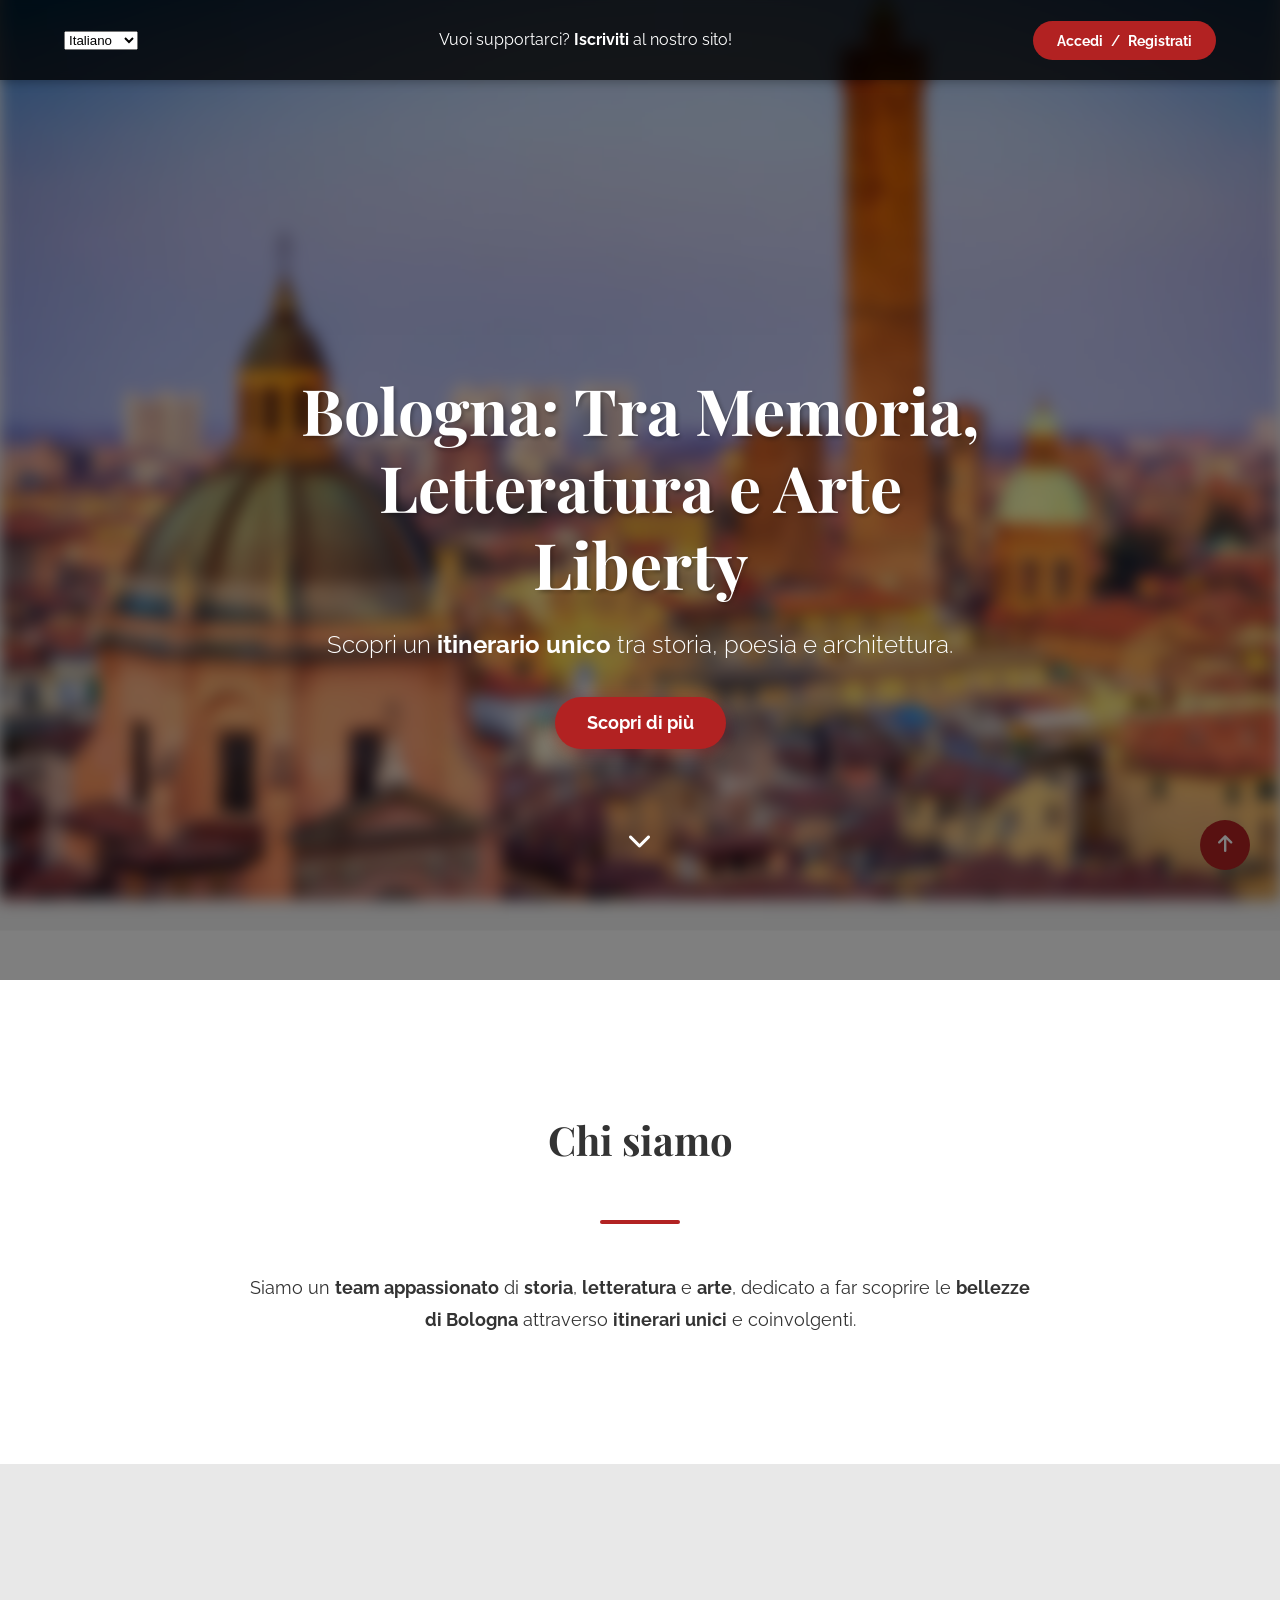
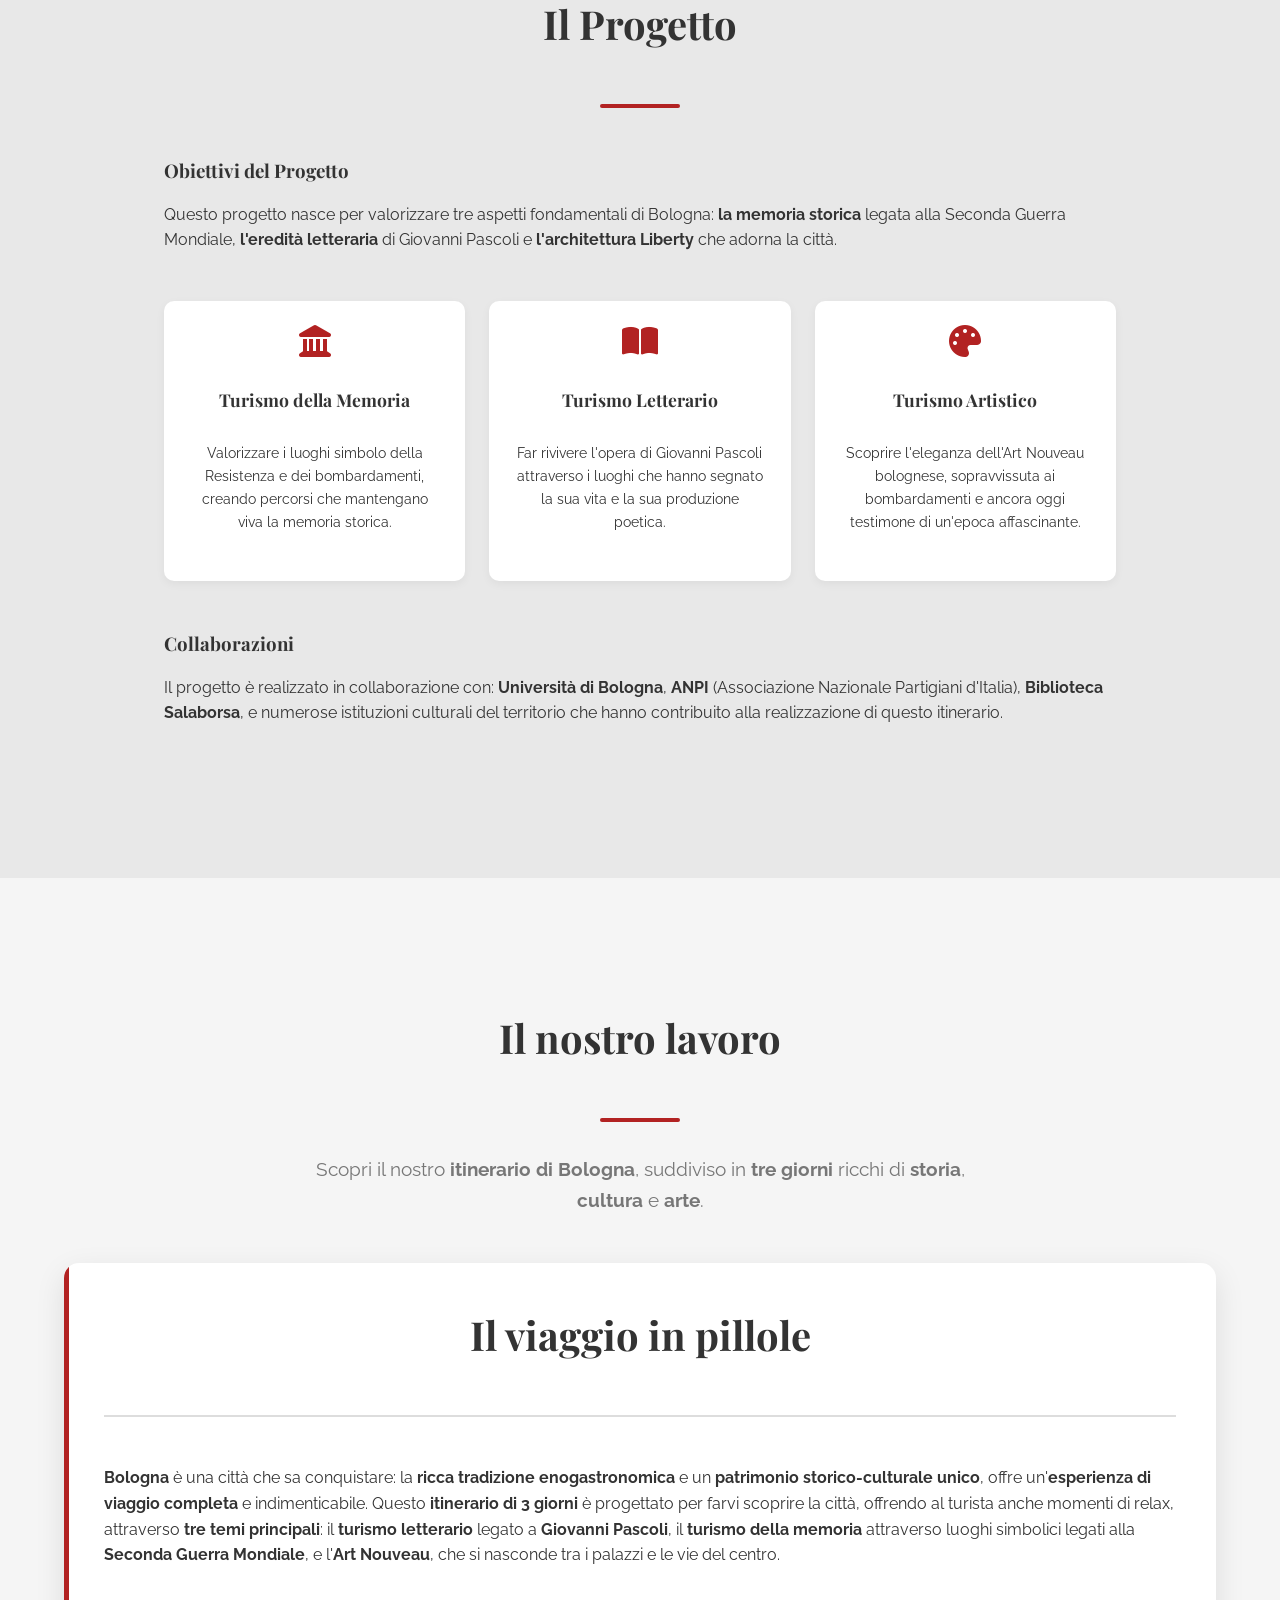
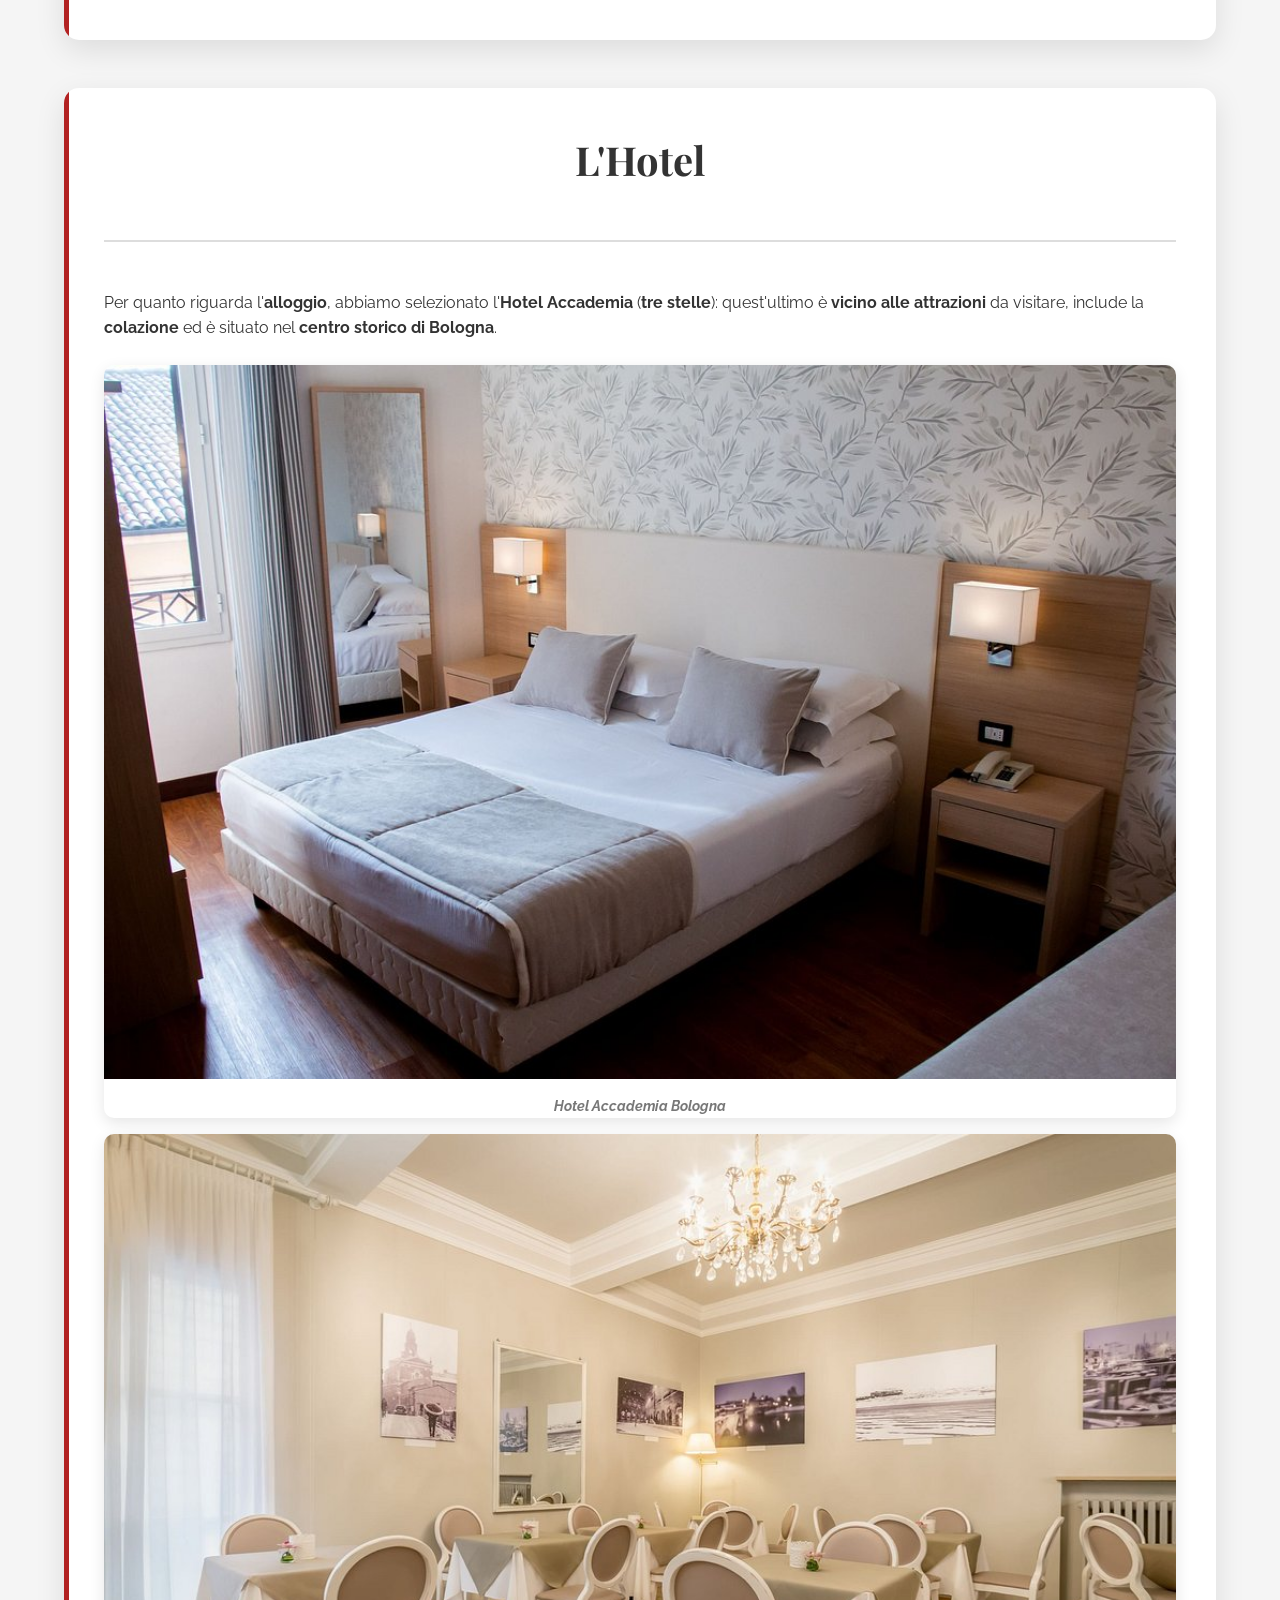
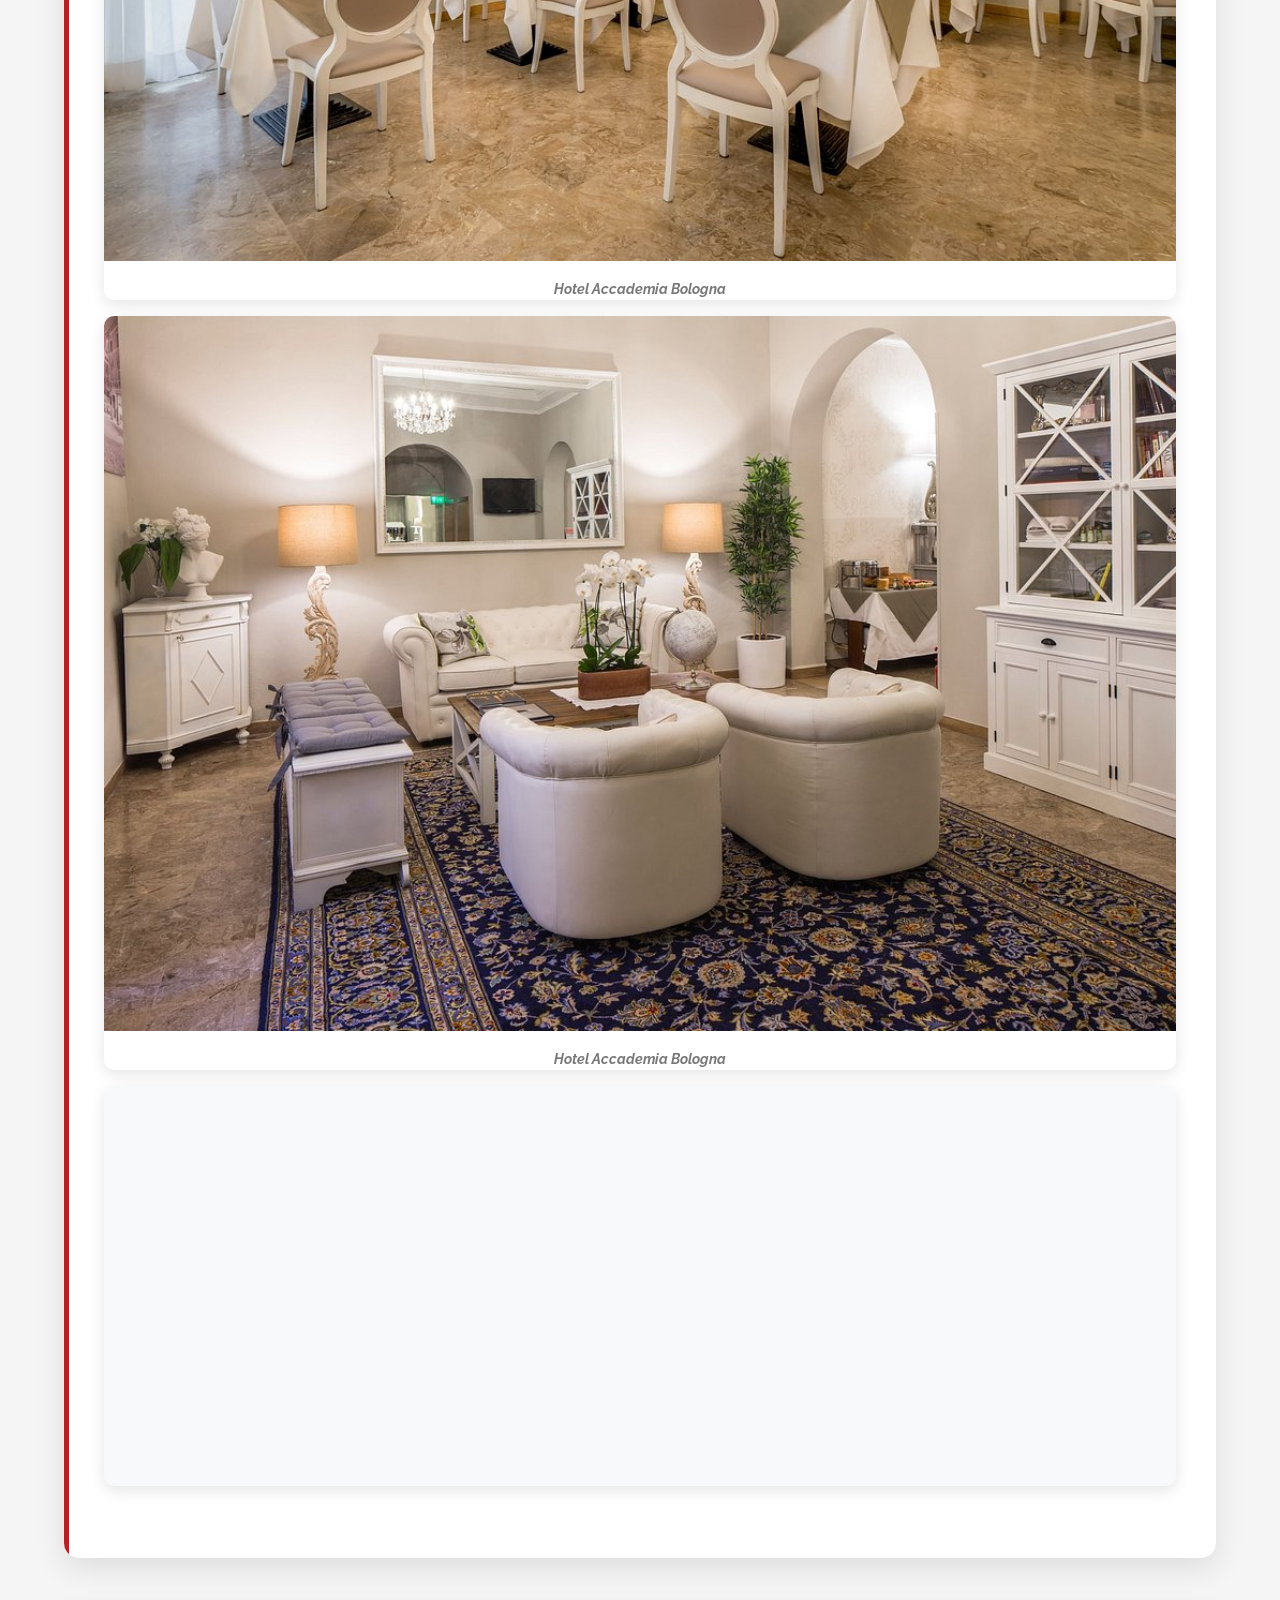
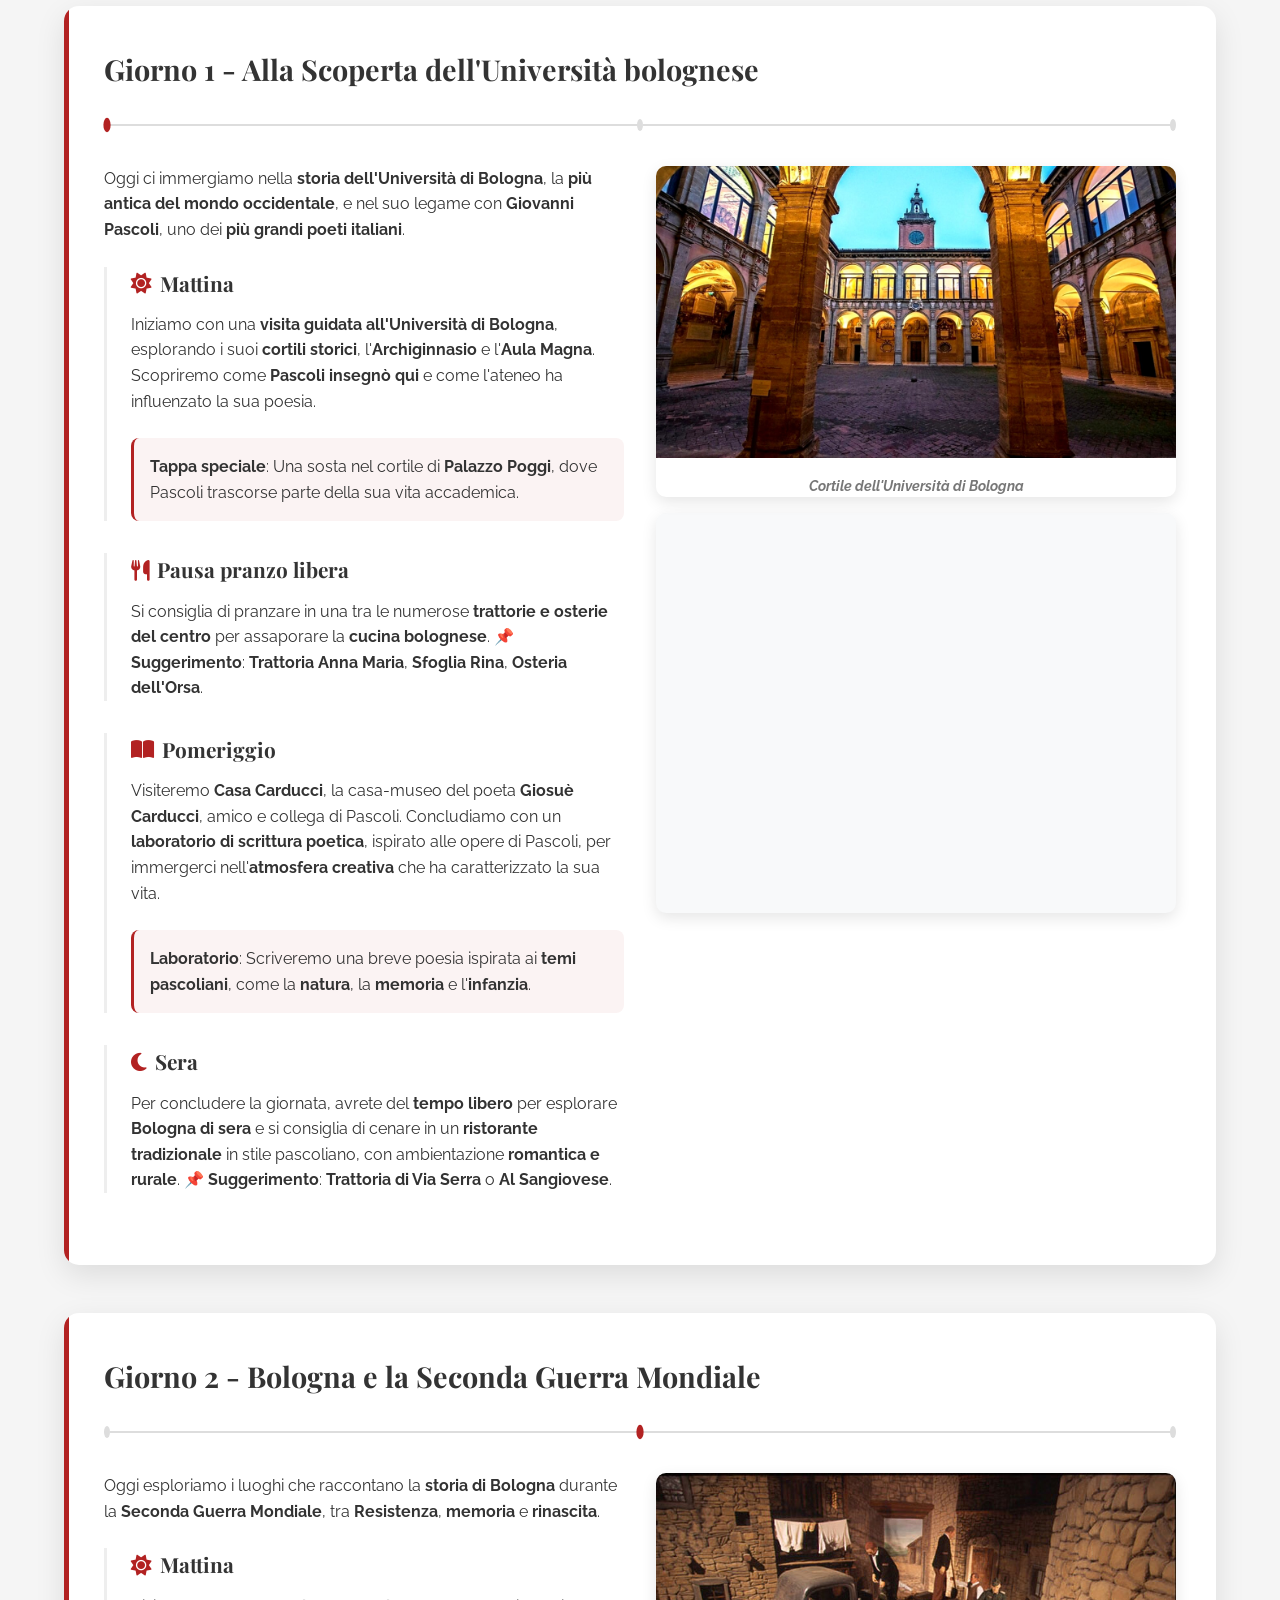
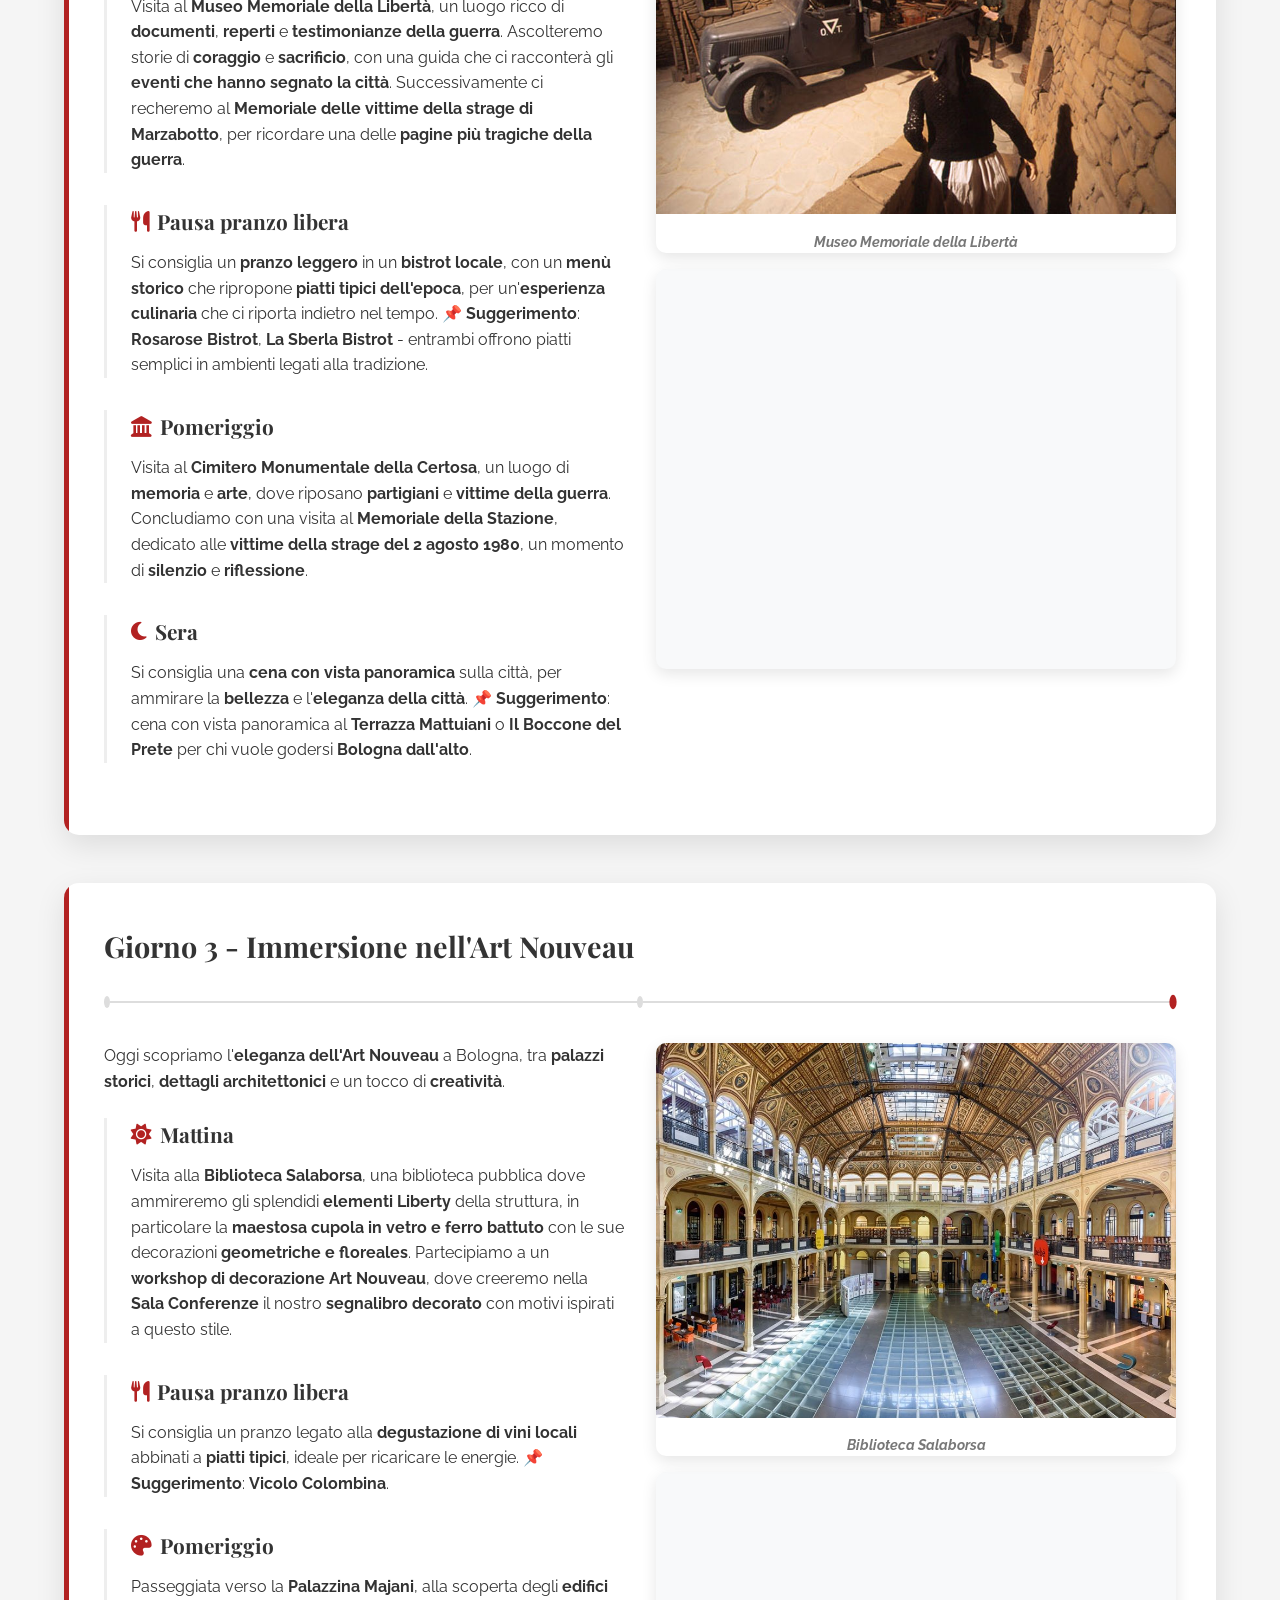
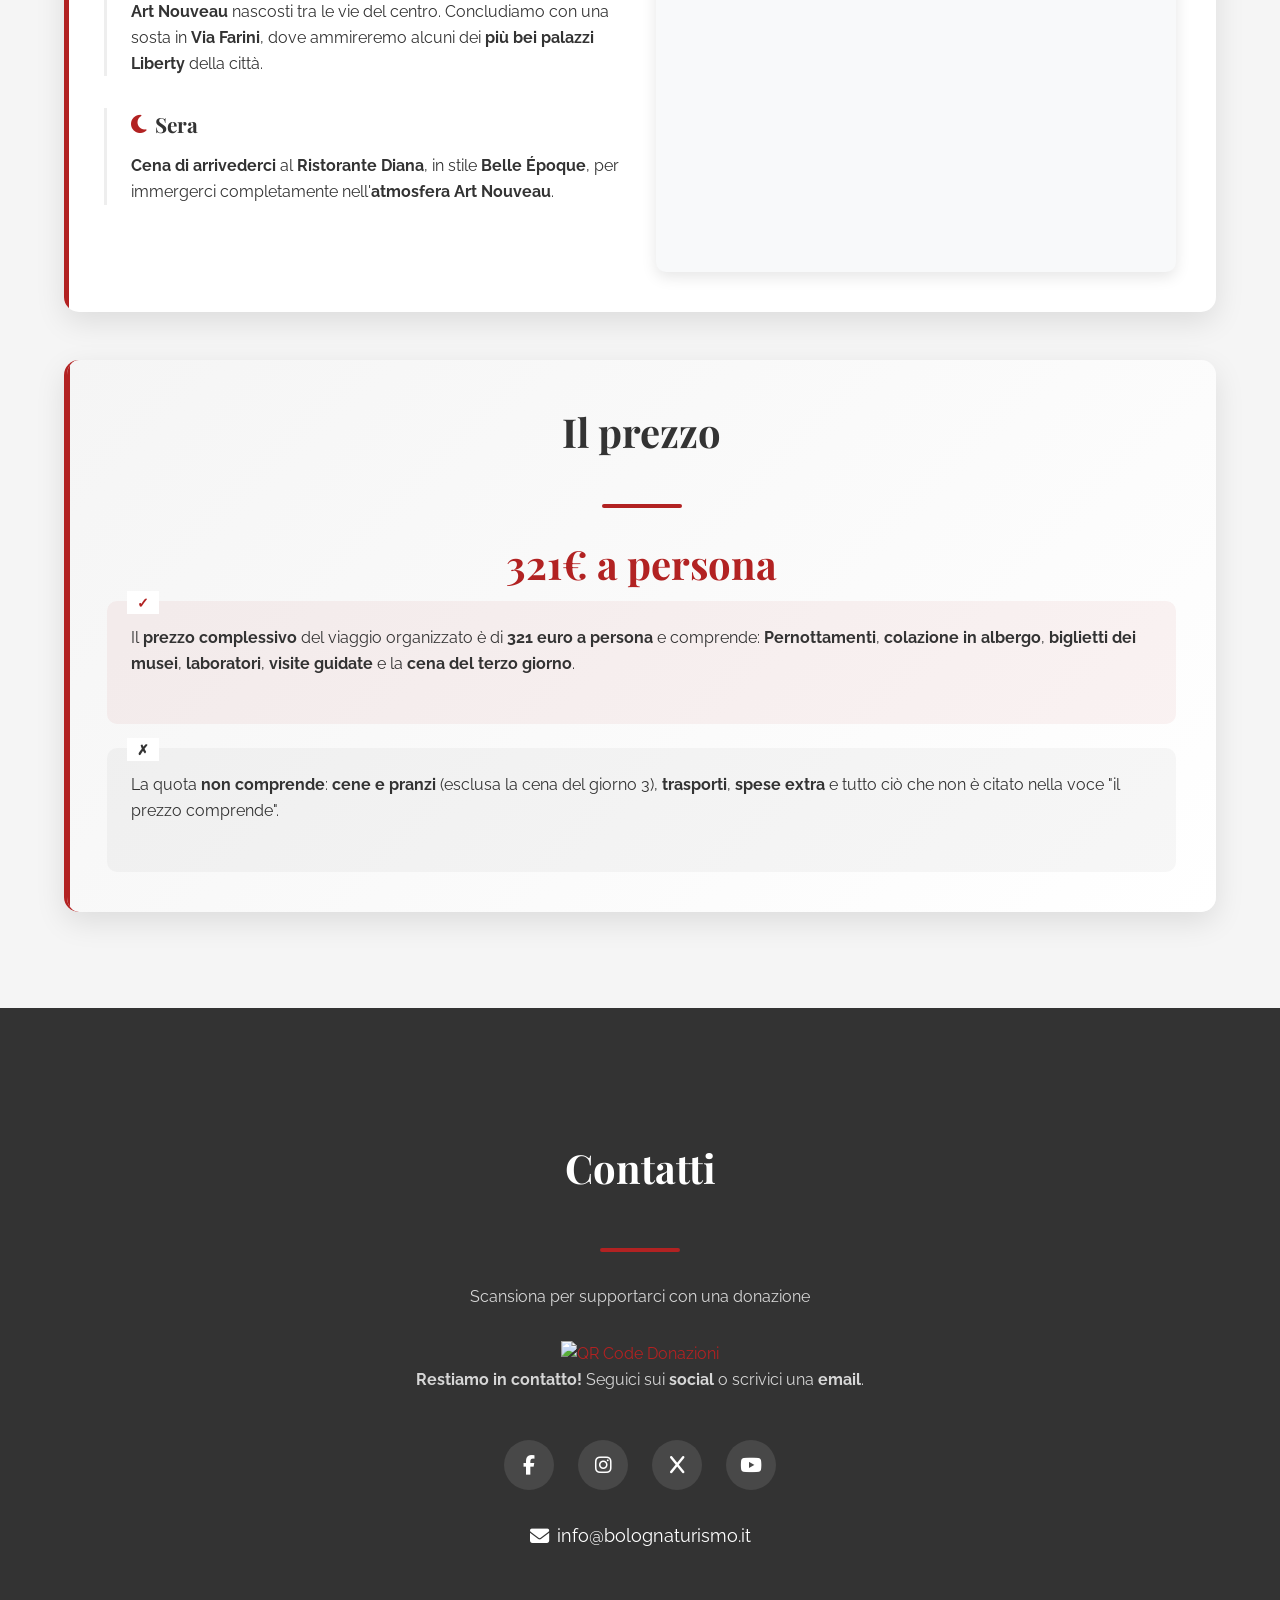
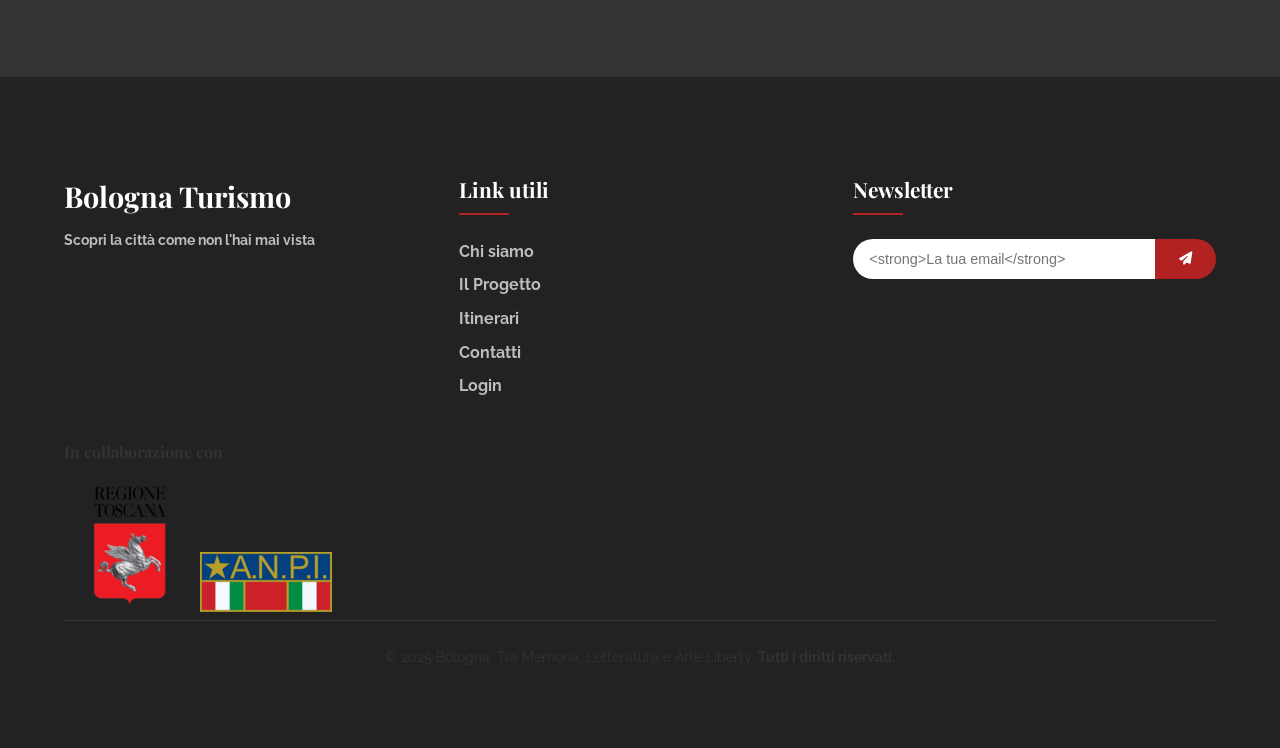
==== index.html @ 6f6dd8ca "Add files via upload" ====
<!-- index.html -->
<!DOCTYPE html>
<html lang="it">
<head>
  <meta charset="UTF-8">
  <meta name="viewport" content="width=device-width, initial-scale=1.0">
  <title>Bologna: Tra Memoria, Letteratura e Arte Liberty</title>
  <link rel="stylesheet" href="styles.css">
  <link href="https://fonts.googleapis.com/css2?family=Playfair+Display:wght@400;700&family=Raleway:wght@400;600&display=swap" rel="stylesheet">
  <link rel="stylesheet" href="https://unpkg.com/leaflet@1.7.1/dist/leaflet.css" />
  <link rel="stylesheet" href="https://cdnjs.cloudflare.com/ajax/libs/font-awesome/6.4.0/css/all.min.css">
</head>
<body>
  <!-- Popup selezione lingua -->
  <div class="language-popup" id="language-popup">
    <div class="language-popup-content">
      <h2>Select your language</h2>
      <p>Choose your preferred language for browsing our website</p>
      <div class="language-options">
        <button onclick="changeLanguage('it')" class="language-option">
          <img src="https://flagcdn.com/w20/it.png" alt="Italiano"> Italiano
        </button>
        <button onclick="changeLanguage('en')" class="language-option">
          <img src="https://flagcdn.com/w20/gb.png" alt="English"> English
        </button>
        <button onclick="changeLanguage('fr')" class="language-option">
          <img src="https://flagcdn.com/w20/fr.png" alt="Français"> Français
        </button>
        <button onclick="changeLanguage('de')" class="language-option">
          <img src="https://flagcdn.com/w20/de.png" alt="Deutsch"> Deutsch
        </button>
      </div>
    </div>
  </div>

  <!-- Banner supporto -->
  <div class="support-banner">
    <div class="support-banner-content">
      <div class="language-selector">
        <select id="language-select" onchange="changeLanguage(this.value)">
          <option value="it">Italiano</option>
          <option value="en">English</option>
          <option value="fr">Français</option>
          <option value="de">Deutsch</option>
        </select>
      </div>
      <p class="support-text" data-translate="supportbanner_text">Vuoi supportarci? <strong>Iscriviti</strong> al nostro sito!</p>
      <a href="login.html" class="support-button" data-translate="supportbanner2_text"><strong>Accedi</strong> / <strong>Registrati</strong> <i class="fas fa-arrow-right"></i></a>
    </div>
  </div>

  <!-- Sezione Hero -->
  <section class="hero">
    <div class="hero-overlay"></div>
    <div class="hero-content">
      <h1 data-aos="fade-up" data-translate="title"><strong>Bologna</strong>: Tra <strong>Memoria</strong>, <strong>Letteratura</strong> e <strong>Arte Liberty</strong></h1>
      <p data-aos="fade-up" data-aos-delay="200" data-translate="subtitle">Scopri un <strong>itinerario unico</strong> tra storia, poesia e architettura.</p>
      <a href="#chi-siamo" class="cta-button" data-aos="fade-up" data-aos-delay="400" data-translate="discover"><strong>Scopri di più</strong> <i class="fas fa-chevron-down"></i></a>
    </div>
    <div class="scroll-indicator" data-aos="fade-up" data-aos-delay="600">
      <i class="fas fa-chevron-down"></i>
    </div>
  </section>

  <!-- Sezione Chi siamo -->
  <section class="chi-siamo" id="chi-siamo">
    <div class="container">
      <div class="section-header" data-aos="fade-up">
        <h2 data-translate="about"><strong>Chi siamo</strong></h2>
        <div class="divider"></div>
      </div>
      <p data-aos="fade-up" data-aos-delay="200" data-translate="about_text">
        Siamo un <strong>team appassionato</strong> di <strong>storia</strong>, <strong>letteratura</strong> e <strong>arte</strong>, dedicato a far scoprire le <strong>bellezze di Bologna</strong> attraverso <strong>itinerari unici</strong> e coinvolgenti.
      </p>
    </div>
  </section>

  <section class="il-progetto" id="progetto">
    <div class="container">
      <div class="section-header" data-aos="fade-up">
        <h2 data-translate="project_title"><strong>Il Progetto</strong></h2>
        <div class="divider"></div>
      </div>
    
      <div class="project-content" data-aos="fade-up">
        <h3 data-translate="project_goals"><strong>Obiettivi del Progetto</strong></h3>
        <p data-translate="project_goals_text">
          Questo progetto nasce per valorizzare tre aspetti fondamentali di Bologna:
          <strong>la memoria storica</strong> legata alla Seconda Guerra Mondiale,
          <strong>l'eredità letteraria</strong> di Giovanni Pascoli e
          <strong>l'architettura Liberty</strong> che adorna la città.
        </p>
      
        <div class="project-grid">
          <div class="project-card" data-aos="fade-up" data-aos-delay="200">
            <i class="fas fa-landmark"></i>
            <h4 data-translate="memory_tourism"><strong>Turismo della Memoria</strong></h4>
            <p data-translate="memory_tourism_text">
              Valorizzare i luoghi simbolo della Resistenza e dei bombardamenti,
              creando percorsi che mantengano viva la memoria storica.
            </p>
          </div>
        
          <div class="project-card" data-aos="fade-up" data-aos-delay="400">
            <i class="fas fa-book-open"></i>
            <h4 data-translate="literary_tourism"><strong>Turismo Letterario</strong></h4>
            <p data-translate="literary_tourism_text">
              Far rivivere l'opera di Giovanni Pascoli attraverso i luoghi che hanno
              segnato la sua vita e la sua produzione poetica.
            </p>
          </div>
        
          <div class="project-card" data-aos="fade-up" data-aos-delay="600">
            <i class="fas fa-palette"></i>
            <h4 data-translate="art_tourism"><strong>Turismo Artistico</strong></h4>
            <p data-translate="art_tourism_text">
              Scoprire l'eleganza dell'Art Nouveau bolognese, sopravvissuta ai
              bombardamenti e ancora oggi testimone di un'epoca affascinante.
            </p>
          </div>
        </div>
      
        <h3 data-translate="collaborations_title"><strong>Collaborazioni</strong></h3>
        <p data-translate="collaborations_text">
          Il progetto è realizzato in collaborazione con:
          <strong>Università di Bologna</strong>,
          <strong>ANPI</strong> (Associazione Nazionale Partigiani d'Italia),
          <strong>Biblioteca Salaborsa</strong>, e numerose istituzioni culturali
          del territorio che hanno contribuito alla realizzazione di questo itinerario.
        </p>
      </div>
    </div>
  </section>

  <!-- Sezione I nostri lavori -->
  <section class="lavori" id="lavori">
    <div class="container">
      <div class="section-header" data-aos="fade-up">
        <h2 data-translate="our_work"><strong>Il nostro lavoro</strong></h2>
        <div class="divider"></div>
        <p class="sottotitolo-lavori" data-aos="fade-up" data-aos-delay="200" data-translate="work_subtitle">
          Scopri il nostro <strong>itinerario di Bologna</strong>, suddiviso in <strong>tre giorni</strong> ricchi di <strong>storia</strong>, <strong>cultura</strong> e <strong>arte</strong>.
        </p>
      </div>

      <!-- Sezione il viaggio in pillole -->
      <div class="giorno" data-aos="fade-up">
        <div class="giorno-header">
          <div class="section-header">
            <h2 data-translate="journey_pills"><strong>Il viaggio in pillole</strong></h2>
            <div class="timeline-line"></div>
          </div>
          <div class="pillole-content">
            <p data-translate="journey_text"><strong>Bologna</strong> è una città che sa conquistare: la <strong>ricca tradizione enogastronomica</strong> e un <strong>patrimonio storico-culturale unico</strong>, offre un'<strong>esperienza di viaggio completa</strong> e indimenticabile. Questo <strong>itinerario di 3 giorni</strong> è progettato per farvi scoprire la città, offrendo al turista anche momenti di relax, attraverso <strong>tre temi principali</strong>: il <strong>turismo letterario</strong> legato a <strong>Giovanni Pascoli</strong>, il <strong>turismo della memoria</strong> attraverso luoghi simbolici legati alla <strong>Seconda Guerra Mondiale</strong>, e l'<strong>Art Nouveau</strong>, che si nasconde tra i palazzi e le vie del centro.</p>
          </div>
        </div>
      </div>

      <!-- Sezione Hotel -->
      <div class="giorno" data-aos="fade-up">
        <div class="giorno-header">
          <div class="section-header">
            <h2 data-translate="sezionehotel"><strong>L'Hotel</strong></h2>
            <div class="timeline-line"></div>
          </div>
          <div class="pillole-content">
            <p data-translate="sezionehotel_text">Per quanto riguarda l'<strong>alloggio</strong>, abbiamo selezionato l'<strong>Hotel Accademia</strong> (<strong>tre stelle</strong>): quest'ultimo è <strong>vicino alle attrazioni</strong> da visitare, include la <strong>colazione</strong> ed è situato nel <strong>centro storico di Bologna</strong>.</p>
          </div>
          <div class="giorno-media">
            <div class="hotel-images-container">
              <div class="giorno-image" data-aos="fade-left">
                <img src="hotelaccademia.jpg" alt="Hotel Accademia">
                <div class="image-caption" data-translate="hotel_caption"><strong>Hotel Accademia Bologna</strong></div>
              </div>
              <div class="hotel-image-wrapper">
                <div class="giorno-image" data-aos="fade-left">
                  <img src="hotelaccademia2.jpg" alt="Hotel Accademia">
                  <div class="image-caption" data-translate="hotel_caption"><strong>Hotel Accademia Bologna</strong></div>
                </div>
                <div class="hotel-image-wrapper">
                  <div class="giorno-image" data-aos="fade-left">
                    <img src="hotelaccademia3.jpg" alt="Hotel Accademia">
                    <div class="image-caption" data-translate="hotel_caption"><strong>Hotel Accademia Bologna</strong></div>
                  </div>
                </div>
              </div>
            <div id="map-hotel" class="map" data-aos="fade-up"></div>
            </div>
          </div>
        </div>
      </div>

      <!-- Giorno 1 -->
      <div class="giorno" data-aos="fade-up">
        <div class="giorno-header">
          <h3 data-translate="day1_title"><strong>Giorno 1</strong> - Alla Scoperta dell'<strong>Università bolognese</strong></h3>
          <div class="giorno-timeline">
            <div class="timeline-dot active"></div>
            <div class="timeline-line"></div>
            <div class="timeline-dot"></div>
            <div class="timeline-line"></div>
            <div class="timeline-dot"></div>
          </div>
        </div>
        <div class="giorno-content">
          <div class="giorno-text">
            <p data-translate="day1_intro">
              Oggi ci immergiamo nella <strong>storia dell'Università di Bologna</strong>, la <strong>più antica del mondo occidentale</strong>, e nel suo legame con <strong>Giovanni Pascoli</strong>, uno dei <strong>più grandi poeti italiani</strong>.
            </p>
            <div class="giorno-tappa" data-aos="fade-right">
              <h4><i class="fas fa-sun"></i> <span data-translate="morning"><strong>Mattina</strong></span></h4>
              <p data-translate="day1_morning">
                Iniziamo con una <strong>visita guidata all'Università di Bologna</strong>, esplorando i suoi <strong>cortili storici</strong>, l'<strong>Archiginnasio</strong> e l'<strong>Aula Magna</strong>. Scopriremo come <strong>Pascoli insegnò qui</strong> e come l'ateneo ha influenzato la sua poesia.
              </p>
              <p class="highlight" data-translate="day1_highlight">
                <i class="fas fa-map-marker-alt"></i> <strong>Tappa speciale</strong>: Una sosta nel cortile di <strong>Palazzo Poggi</strong>, dove Pascoli trascorse parte della sua vita accademica.
              </p>
            </div>
            <div class="giorno-tappa" data-aos="fade-right">
              <h4><i class="fas fa-utensils"></i> <span data-translate="lunch_title"><strong>Pausa pranzo libera</strong></span></h4>
              <p data-translate="day1_lunch">
                Si consiglia di pranzare in una tra le numerose <strong>trattorie e osterie del centro</strong> per assaporare la <strong>cucina bolognese</strong>.<br>
                📌 <span data-translate="suggestion"><strong>Suggerimento</strong></span>: <strong>Trattoria Anna Maria</strong>, <strong>Sfoglia Rina</strong>, <strong>Osteria dell'Orsa</strong>.
              </p>
            </div>
            <div class="giorno-tappa" data-aos="fade-right">
              <h4><i class="fas fa-book-open"></i> <span data-translate="afternoon"><strong>Pomeriggio</strong></span></h4>
              <p data-translate="day1_afternoon">
                Visiteremo <strong>Casa Carducci</strong>, la casa-museo del poeta <strong>Giosuè Carducci</strong>, amico e collega di Pascoli. Concludiamo con un <strong>laboratorio di scrittura poetica</strong>, ispirato alle opere di Pascoli, per immergerci nell'<strong>atmosfera creativa</strong> che ha caratterizzato la sua vita.
              </p>
              <p class="highlight" data-translate="day1_workshop">
                <i class="fas fa-pen-fancy"></i> <strong>Laboratorio</strong>: Scriveremo una breve poesia ispirata ai <strong>temi pascoliani</strong>, come la <strong>natura</strong>, la <strong>memoria</strong> e l'<strong>infanzia</strong>.
              </p>
            </div>
            <div class="giorno-tappa" data-aos="fade-right">
              <h4><i class="fas fa-moon"></i> <span data-translate="evening"><strong>Sera</strong></span></h4>
              <p data-translate="day1_evening">
                Per concludere la giornata, avrete del <strong>tempo libero</strong> per esplorare <strong>Bologna di sera</strong> e si consiglia di cenare in un <strong>ristorante tradizionale</strong> in stile pascoliano, con ambientazione <strong>romantica e rurale</strong>.<br>
                📌 <span data-translate="suggestion"><strong>Suggerimento</strong></span>: <strong>Trattoria di Via Serra</strong> o <strong>Al Sangiovese</strong>.
              </p>
            </div>
          </div>
          <div class="giorno-media">
            <div class="giorno-image" data-aos="fade-left">
              <img src="giorno1.jpg" alt="Università di Bologna">
              <div class="image-caption" data-translate="day1_caption"><strong>Cortile dell'Università di Bologna</strong></div>
            </div>
            <div id="map-giorno1" class="map" data-aos="fade-up"></div>
          </div>
        </div>
      </div>

      <!-- Giorno 2 -->
      <div class="giorno" data-aos="fade-up">
        <div class="giorno-header">
          <h3 data-translate="day2_title"><strong>Giorno 2</strong> - <strong>Bologna</strong> e la <strong>Seconda Guerra Mondiale</strong></h3>
          <div class="giorno-timeline">
            <div class="timeline-dot"></div>
            <div class="timeline-line"></div>
            <div class="timeline-dot active"></div>
            <div class="timeline-line"></div>
            <div class="timeline-dot"></div>
          </div>
        </div>
        <div class="giorno-content">
          <div class="giorno-text">
            <p data-translate="day2_intro">
              Oggi esploriamo i luoghi che raccontano la <strong>storia di Bologna</strong> durante la <strong>Seconda Guerra Mondiale</strong>, tra <strong>Resistenza</strong>, <strong>memoria</strong> e <strong>rinascita</strong>.
            </p>
            <div class="giorno-tappa" data-aos="fade-right">
              <h4><i class="fas fa-sun"></i> <span data-translate="morning"><strong>Mattina</strong></span></h4>
              <p data-translate="day2_morning">
                Visita al <strong>Museo Memoriale della Libertà</strong>, un luogo ricco di <strong>documenti</strong>, <strong>reperti</strong> e <strong>testimonianze della guerra</strong>. Ascolteremo storie di <strong>coraggio</strong> e <strong>sacrificio</strong>, con una guida che ci racconterà gli <strong>eventi che hanno segnato la città</strong>. Successivamente ci recheremo al <strong>Memoriale delle vittime della strage di Marzabotto</strong>, per ricordare una delle <strong>pagine più tragiche della guerra</strong>.
              </p>
            </div>
            <div class="giorno-tappa" data-aos="fade-right">
              <h4><i class="fas fa-utensils"></i> <span data-translate="lunch"><strong>Pausa pranzo libera</strong></span></h4>
              <p data-translate="day2_lunch">
                Si consiglia un <strong>pranzo leggero</strong> in un <strong>bistrot locale</strong>, con un <strong>menù storico</strong> che ripropone <strong>piatti tipici dell'epoca</strong>, per un'<strong>esperienza culinaria</strong> che ci riporta indietro nel tempo.<br>
                📌 <span data-translate="suggestion"><strong>Suggerimento</strong></span>: <strong>Rosarose Bistrot</strong>, <strong>La Sberla Bistrot</strong> - entrambi offrono piatti semplici in ambienti legati alla tradizione.
              </p>
            </div>
            <div class="giorno-tappa" data-aos="fade-right">
              <h4><i class="fas fa-landmark"></i> <span data-translate="afternoon"><strong>Pomeriggio</strong></span></h4>
              <p data-translate="day2_afternoon">
                Visita al <strong>Cimitero Monumentale della Certosa</strong>, un luogo di <strong>memoria</strong> e <strong>arte</strong>, dove riposano <strong>partigiani</strong> e <strong>vittime della guerra</strong>. Concludiamo con una visita al <strong>Memoriale della Stazione</strong>, dedicato alle <strong>vittime della strage del 2 agosto 1980</strong>, un momento di <strong>silenzio</strong> e <strong>riflessione</strong>.
              </p>
            </div>
            <div class="giorno-tappa" data-aos="fade-right">
              <h4><i class="fas fa-moon"></i> <span data-translate="evening"><strong>Sera</strong></span></h4>
              <p data-translate="day2_evening">
                Si consiglia una <strong>cena con vista panoramica</strong> sulla città, per ammirare la <strong>bellezza</strong> e l'<strong>eleganza della città</strong>.<br>
                📌 <span data-translate="suggestion"><strong>Suggerimento</strong></span>: cena con vista panoramica al <strong>Terrazza Mattuiani</strong> o <strong>Il Boccone del Prete</strong> per chi vuole godersi <strong>Bologna dall'alto</strong>.
              </p>
            </div>
          </div>
          <div class="giorno-media">
            <div class="giorno-image" data-aos="fade-left">
              <img src="giorno2.jpg" alt="Museo Memoriale della Libertà">
              <div class="image-caption" data-translate="day2_caption"><strong>Museo Memoriale della Libertà</strong></div>
            </div>
            <div id="map-giorno2" class="map" data-aos="fade-up"></div>
          </div>
        </div>
      </div>

      <!-- Giorno 3 -->
      <div class="giorno" data-aos="fade-up">
        <div class="giorno-header">
          <h3 data-translate="day3_title"><strong>Giorno 3</strong> - <strong>Immersione nell'Art Nouveau</strong></h3>
          <div class="giorno-timeline">
            <div class="timeline-dot"></div>
            <div class="timeline-line"></div>
            <div class="timeline-dot"></div>
            <div class="timeline-line"></div>
            <div class="timeline-dot active"></div>
          </div>
        </div>
        <div class="giorno-content">
          <div class="giorno-text">
            <p data-translate="day3_intro">
              Oggi scopriamo l'<strong>eleganza dell'Art Nouveau</strong> a Bologna, tra <strong>palazzi storici</strong>, <strong>dettagli architettonici</strong> e un tocco di <strong>creatività</strong>.
            </p>
            <div class="giorno-tappa" data-aos="fade-right">
              <h4><i class="fas fa-sun"></i> <span data-translate="morning"><strong>Mattina</strong></span></h4>
              <p data-translate="day3_morning">
                Visita alla <strong>Biblioteca Salaborsa</strong>, una biblioteca pubblica dove ammireremo gli splendidi <strong>elementi Liberty</strong> della struttura, in particolare la <strong>maestosa cupola in vetro e ferro battuto</strong> con le sue decorazioni <strong>geometriche e floreales</strong>. Partecipiamo a un <strong>workshop di decorazione Art Nouveau</strong>, dove creeremo nella <strong>Sala Conferenze</strong> il nostro <strong>segnalibro decorato</strong> con motivi ispirati a questo stile.
              </p>
            </div>
            <div class="giorno-tappa" data-aos="fade-right">
              <h4><i class="fas fa-utensils"></i> <span data-translate="lunch"><strong>Pausa pranzo libera</strong></span></h4>
              <p data-translate="day3_lunch">
                Si consiglia un pranzo legato alla <strong>degustazione di vini locali</strong> abbinati a <strong>piatti tipici</strong>, ideale per ricaricare le energie.<br>
                📌 <span data-translate="suggestion"><strong>Suggerimento</strong></span>: <strong>Vicolo Colombina</strong>
              </p>
            </div>
            <div class="giorno-tappa" data-aos="fade-right">
              <h4><i class="fas fa-palette"></i> <span data-translate="afternoon"><strong>Pomeriggio</strong></span></h4>
              <p data-translate="day3_afternoon">
                Passeggiata verso la <strong>Palazzina Majani</strong>, alla scoperta degli <strong>edifici Art Nouveau</strong> nascosti tra le vie del centro. Concludiamo con una sosta in <strong>Via Farini</strong>, dove ammireremo alcuni dei <strong>più bei palazzi Liberty</strong> della città.
              </p>
            </div>
            <div class="giorno-tappa" data-aos="fade-right">
              <h4><i class="fas fa-moon"></i> <span data-translate="evening"><strong>Sera</strong></span></h4>
              <p data-translate="day3_evening">
                <strong>Cena di arrivederci</strong> al <strong>Ristorante Diana</strong>, in stile <strong>Belle Époque</strong>, per immergerci completamente nell'<strong>atmosfera Art Nouveau</strong>.
              </p> 
            </div>
          </div>
          <div class="giorno-media">
            <div class="giorno-image" data-aos="fade-left">
              <img src="giorno3.jpg" alt="Biblioteca Salaborsa e Palazzina Majani">
              <div class="image-caption" data-translate="day3_caption"><strong>Biblioteca Salaborsa</strong></div>
            </div>
            <div id="map-giorno3" class="map" data-aos="fade-up"></div>
          </div>
        </div>
      </div>
  
      <!-- Sezione Quote -->
      <div class="giorno quote-section" data-aos="fade-up">
        <div class="quote-content">
          <div class="quote-header">
            <div class="section-header">
              <h2 data-translate="sezionequote"><strong>Il prezzo</strong></h2>
              <div class="divider"></div>
            </div>
          </div>
          
          <div class="quote-price">321€ <span data-translate="per_person"><strong>a persona</strong></span></div>
          
          <div class="quote-includes">
            <p data-translate="sezionequote_text">Il <strong>prezzo complessivo</strong> del viaggio organizzato è di <strong>321 euro a persona</strong> e comprende: <strong>Pernottamenti</strong>, <strong>colazione in albergo</strong>, <strong>biglietti dei musei</strong>, <strong>laboratori</strong>, <strong>visite guidate</strong> e la <strong>cena del terzo giorno</strong>.</p>
          </div>

          <div class="quote-excludes">
            <p data-translate="sezionequote_text2">La quota <strong>non comprende</strong>: <strong>cene e pranzi</strong> (esclusa la cena del giorno 3), <strong>trasporti</strong>, <strong>spese extra</strong> e tutto ciò che non è citato nella voce "il prezzo comprende". </p>
          </div>
        </div>
      </div>
    </div>
  </div>

  <!-- Sezione Contatti -->
  <section class="contatti" id="contatti">
    <div class="container">
      <div class="section-header" data-aos="fade-up">
        <h2 data-translate="contacts"><strong>Contatti</strong></h2>
        <div class="divider"></div>
     
        <!-- Nuovo QR code con scritta sopra -->
        <div class="qr-container" data-aos="fade-up" data-aos-delay="300">
          <p class="qr-caption" data-translate="donate_qr">Scansiona per supportarci con una donazione</p>
          <a href="instagram-donation.html" class="qr-link">
            <img src="https://api.qrserver.com/v1/create-qr-code/?size=100x100&data=https://orazio06.github.io/itinerario-di-bologna-xyz123456/instagram-donation.html" 
                 alt="QR Code Donazioni" class="qr-code">
          </a>
        </div>

        <p data-aos="fade-up" data-aos-delay="200" data-translate="contacts_text"><strong>Restiamo in contatto!</strong> Seguici sui <strong>social</strong> o scrivici una <strong>email</strong>.</p>
      </div>
      <div class="social-links" data-aos="fade-up" data-aos-delay="400">
        <a href="facebook-fake.html" class="social-link"><i class="fab fa-facebook-f"></i></a>
        <a href="instagram-fake.html" id="instagram-link" class="social-link"><i class="fab fa-instagram"></i></a>
        <a href="x-fake.html" class="social-link"><i class="fab fa-x"></i></a>
        <a href="youtube-fake.html" class="social-link"><i class="fab fa-youtube"></i></a>
      </div>

      <div class="email" data-aos="fade-up" data-aos-delay="600">
        <a href="mailto:info@bolognaturismo.it" class="email-link">
          <i class="fas fa-envelope"></i> info@bolognaturismo.it
        </a>
      </div>
    </div>
  </section>

  <!-- Footer -->
  <footer>
    <div class="container">
      <div class="footer-content">
        <div class="footer-logo" data-aos="fade-right">
          <h3>Bologna Turismo</h3>
          <p data-translate="footer_slogan"><strong>Scopri la città come non l'hai mai vista</strong></p>
        </div>
        <div class="footer-links" data-aos="fade-up">
          <h4 data-translate="useful_links"><strong>Link utili</strong></h4>
          <ul>
            <li><a href="#chi-siamo" data-translate="about_link"><strong>Chi siamo</strong></a></li>
            <li><a href="#progetto" data-translate="project_link"><strong>Il Progetto</strong></a></li>
            <li><a href="#lavori" data-translate="itineraries_link"><strong>Itinerari</strong></a></li>
            <li><a href="#contatti" data-translate="contacts_link"><strong>Contatti</strong></a></li>
            <li><a href="login.html" data-translate="login_link"><strong>Login</strong></a></li>
          </ul>
        </div>
        <div class="footer-newsletter" data-aos="fade-left">
          <h4 data-translate="newsletter"><strong>Newsletter</strong></h4>
          <form>
            <input type="email" placeholder="La tua email" data-translate="email_placeholder">
            <button type="submit"><i class="fas fa-paper-plane"></i></button>
          </form>
        </div>
      </div>
    
      <div class="collaborazioni" data-aos="fade-up">
        <h4 data-translate="collaborations">In collaborazione con</h4>
        <div class="partner-loghi">
          <a href="https://www.regione.toscana.it" target="_blank" rel="noopener noreferrer">
            <img src="logoregionetoscana.png" alt="Regione Toscana" class="partner-logo">
          </a>
          <a href="https://www.anpi.it" target="_blank" rel="noopener noreferrer">
            <img src="logoanpi.png" alt="ANPI" class="partner-logo">
          </a>
        </div>
      </div>

      <div class="footer-bottom">
        <p>&copy; 2025 Bologna: Tra Memoria, Letteratura e Arte Liberty. <span data-translate="rights_reserved"><strong>Tutti i diritti riservati.</strong></span></p>
      </div>
    </div>
  </footer>

  <!-- Torna su -->
  <a href="#" class="back-to-top" data-aos="fade-up">
    <i class="fas fa-arrow-up"></i>
  </a>

  <!-- Scripts -->
  <script>
  // Controlla se l'utente ha già cliccato il pulsante
  document.addEventListener('DOMContentLoaded', function() {
    if(localStorage.getItem('userLoggedIn')) {
      const banner = document.getElementById('supportBanner');
      if(banner) {
        banner.innerHTML = `
          <div class="support-banner-content">
            <a href="index.html" class="support-button"><i class="fas fa-arrow-left"></i> Torna alla Home</a>
          </div>
        `;
       }
     }
   });
  </script>
  <script src="https://unpkg.com/leaflet@1.7.1/dist/leaflet.js"></script>
  <script src="https://unpkg.com/aos@2.3.1/dist/aos.js"></script>
  <script src="translations.js"></script>
  <script src="script.js"></script>
  <script>
    // Inizializza AOS (Animate On Scroll)
    AOS.init({
      duration: 800,
      easing: 'ease-in-out',
      once: true
    });

    // Loader per Instagram
    document.getElementById('instagram-link').addEventListener('click', function(e) {
      e.preventDefault();
      const loader = document.createElement('div');
      loader.className = 'instagram-loader';
      loader.innerHTML = `
        <div class="instagram-loader-content">
          <div class="instagram-loader-spinner"></div>
          <p>Caricamento in corso...</p>
        </div>
      `;
      document.body.appendChild(loader);
      setTimeout(() => {
        window.location.href = this.href;
      }, 1500);
    });

    // Torna su
    const backToTopButton = document.querySelector('.back-to-top');
    window.addEventListener('scroll', () => {
      if (window.pageYOffset > 300) {
        backToTopButton.classList.add('show');
      } else {
        backToTopButton.classList.remove('show');
      }
    });

    backToTopButton.addEventListener('click', (e) => {
      e.preventDefault();
      window.scrollTo({ top: 0, behavior: 'smooth' });
    });

    // Mostra popup lingua al primo accesso
    document.addEventListener('DOMContentLoaded', function() {
      const langPopup = document.getElementById('language-popup');
      const userLang = navigator.language || navigator.userLanguage;
      const savedLang = localStorage.getItem('preferredLanguage');
      
      if (!savedLang && !userLang.startsWith('it')) {
        langPopup.style.display = 'flex';
      }
      
      // Imposta la lingua salvata o predefinita
      const langToSet = savedLang || 'it';
      changeLanguage(langToSet);
      document.getElementById('language-select-footer').value = langToSet;
    });

    // Chiudi popup quando si clicca fuori
    document.getElementById('language-popup').addEventListener('click', function(e) {
      if (e.target === this) {
        this.style.display = 'none';
      }
    });
  </script>
</body>
</html>
---- styles.css ----
/* Stile generale */
:root {
  --primary-color: #b22222;
  --primary-dark: #8b0000;
  --secondary-color: #333;
  --light-color: #f5f5f5;
  --white: #ffffff;
  --text-color: #333;
  --text-light: #777;
  --transition: all 0.3s ease;
}

/* Sfondo sfocato - AGGIORNATO */
body::before {
  content: '';
  position: fixed;
  top: -60px; /* Estende l'overlay verso l'alto */
  left: 0;
  width: 100%;
  height: calc(100% + 60px); /* Compensa l'estensione */
  background-image: url('sfondo.jpg');
  background-size: cover;
  background-position: center;
  filter: blur(8px);
  z-index: -1;
}

* {
  margin: 0;
  padding: 0;
  box-sizing: border-box;
}

body {
  font-family: 'Raleway', sans-serif;
  font-size: 16px;
  line-height: 1.6;
  color: var(--text-color);
  background-color: var(--light-color);
  position: relative;
  overflow-x: hidden;
  margin: 0;
  padding: 0;
}

h1, h2, h3, h4, h5, h6 {
  font-family: 'Playfair Display', serif;
  font-weight: 700;
  margin-bottom: 1rem;
  color: var(--secondary-color);
}

p {
  margin-bottom: 1.5rem;
  color: var(--text-color);
}

a {
  text-decoration: none;
  color: var(--primary-color);
  transition: var(--transition);
}

a:hover {
  color: var(--primary-dark);
}

.container {
  width: 90%;
  max-width: 1200px;
  margin: 0 auto;
  padding: 2rem 0;
}

.section-header {
  text-align: center;
  margin-bottom: 3rem;
}

.section-header h2 {
  font-size: 2.5rem;
  position: relative;
  display: inline-block;
  padding-bottom: 1rem;
  margin-bottom: 1.5rem;
}

.divider {
  width: 80px;
  height: 4px;
  background: var(--primary-color);
  margin: 0.5rem auto 2rem;
  border-radius: 2px;
}

/* Banner supporto */
.support-banner {
  width: 100%;
  height: 80.39px;
  background: rgba(0, 0, 0, 0.9);
  backdrop-filter: blur(5px);
  display: flex;
  justify-content: center;
  align-items: center;
  position: relative;
  top: 0;
  left: 0;
  z-index: 10;
  box-shadow: 0 2px 10px rgba(0, 0, 0, 0.3);
  padding: 1rem 0;
  transition: var(--transition);
}

.support-banner-content {
  display: flex;
  justify-content: space-between;
  align-items: center;
  width: 90%;
  max-width: 1200px;
}

.support-text {
  color: var(--white);
  font-size: 1rem;
  margin: 0;
  font-weight: 400;
}

.support-button {
  background: var(--primary-color);
  color: var(--white);
  padding: 0.5rem 1.5rem;
  border-radius: 30px;
  font-size: 0.9rem;
  font-weight: 600;
  transition: var(--transition);
  display: flex;
  align-items: center;
  gap: 0.5rem;
}

.support-button:hover {
  background: var(--primary-dark);
  transform: translateY(-2px);
  box-shadow: 0 4px 8px rgba(0, 0, 0, 0.2);
}

/* Sezione Hero */
.hero {
  height: calc(100vh - 60px); /* Altezza viewport meno banner */
  display: flex;
  align-items: center;
  justify-content: center;
  text-align: center;
  color: var(--white);
  position: relative;
  background: url('hero-bg.jpg') no-repeat center center/cover;
  margin-top: 60px;
}

.hero-overlay {
  position: absolute;
  top: -60px;
  left: 0;
  width: 100%;
  height: calc(100% + 60px); /* Compensa l'estensione */
  background: rgba(0, 0, 0, 0.5);
  z-index: 1;
}

.hero-content {
  position: relative;
  z-index: 2;
  padding: 0 2rem;
  max-width: 800px;
  margin: 0 auto;
}

.hero h1 {
  font-size: 4rem;
  margin-bottom: 1.5rem;
  color: var(--white);
  text-shadow: 2px 2px 4px rgba(0, 0, 0, 0.3);
  line-height: 1.2;
}

.hero p {
  font-size: 1.5rem;
  margin-bottom: 2rem;
  color: var(--white);
  font-weight: 300;
}

.cta-button {
  background: var(--primary-color);
  color: var(--white);
  padding: 0.75rem 2rem;
  border-radius: 30px;
  font-size: 1.1rem;
  font-weight: 600;
  transition: var(--transition);
  display: inline-flex;
  align-items: center;
  gap: 0.5rem;
  box-shadow: 0 4px 15px rgba(178, 34, 34, 0.4);
}

.cta-button:hover {
  background: var(--primary-dark);
  transform: translateY(-3px);
  box-shadow: 0 6px 20px rgba(178, 34, 34, 0.5);
}

.scroll-indicator {
  position: absolute;
  bottom: 120px;
  left: 50%;
  transform: translateX(-50%);
  color: var(--white);
  font-size: 1.5rem;
  animation: bounce 2s infinite;
  z-index: 2;
  cursor: pointer;
}

@keyframes bounce {
  0%, 20%, 50%, 80%, 100% {
    transform: translateY(0) translateX(-50%);
  }
  40% {
    transform: translateY(-20px) translateX(-50%);
  }
  60% {
    transform: translateY(-10px) translateX(-50%);
  }
}

/* Sezione Chi siamo */
.chi-siamo {
  background: var(--white);
  padding: 6rem 0;
  position: relative;
}

.chi-siamo::before {
  content: '';
  position: absolute;
  top: -50px;
  left: 0;
  width: 100%;
  height: 100px;
  background: var(--white);
  clip-path: polygon(0 0, 100% 0, 100% 50%, 50% 100%, 0 50%);
}

.chi-siamo p {
  max-width: 800px;
  margin: 0 auto;
  text-align: center;
  font-size: 1.1rem;
  line-height: 1.8;
}

/* Sezione Lavori */
.lavori {
  background: var(--light-color);
  padding: 6rem 0 0;
  position: relative;
  margin-bottom: 0;
}

.sottotitolo-lavori {
  text-align: center;
  font-size: 1.2rem;
  color: var(--text-light);
  margin-bottom: 3rem;
  max-width: 700px;
  margin-left: auto;
  margin-right: auto;
}

/* Aggiungi questo stile alla sezione Il Progetto */
.il-progetto {
  background: #e8e8e8; /* Sfondo leggermente più scuro del bianco puro */
  padding: 6rem 0;
  position: relative;
}

/* Header stile coerente con le altre sezioni */
.il-progetto .section-header {
  text-align: center;
  margin-bottom: 3rem;
}

.il-progetto .section-header h2 {
  font-size: 2.5rem;
  position: relative;
  display: inline-block;
  padding-bottom: 1rem;
  margin-bottom: 1.5rem;
}

.il-progetto .divider {
  width: 80px;
  height: 4px;
  background: var(--primary-color);
  margin: 0.5rem auto 2rem;
  border-radius: 2px;
}

/* Contenuto principale */
.project-content {
  max-width: 1000px;
  margin: 0 auto;
  padding: 0 1.5rem;
}

.project-grid {
  display: grid;
  grid-template-columns: repeat(3, 1fr); /* Forza 3 colonne */
  gap: 1.5rem; /* Spazio ridotto tra le card */
  margin: 3rem 0;
}

.project-card {
  background: var(--white);
  padding: 1.5rem;
  border-radius: 10px;
  box-shadow: 0 3px 10px rgba(0, 0, 0, 0.05);
  transition: var(--transition);
  text-align: center;
  min-height: 280px; /* Altezza uniforme */
  display: flex;
  flex-direction: column;
  justify-content: space-between;
}

.project-card:hover {
  transform: translateY(-5px);
  box-shadow: 0 10px 25px rgba(0, 0, 0, 0.1);
}

.project-card i {
  font-size: 2rem; /* Icone leggermente più piccole */
  color: var(--primary-color);
  margin-bottom: 1rem;
}

.project-card h4 {
  font-size: 1.1rem;
  margin-bottom: 0.8rem;
}

.project-card p {
  font-size: 0.9rem;
}


/* Responsive: su mobile stack verticale */
@media (max-width: 768px) {
  .project-grid {
    grid-template-columns: 1fr;
  }
  
  .project-card {
    min-height: auto;
    padding: 1.2rem;
  }
}

/* Stile giorni */
.giorno {
  background: var(--white);
  border-radius: 15px;
  box-shadow: 0 10px 30px rgba(0, 0, 0, 0.1);
  padding: 2.5rem;
  margin-bottom: 3rem;
  transition: var(--transition);
  position: relative;
  overflow: hidden;
}

.giorno:hover {
  transform: translateY(-5px);
  box-shadow: 0 15px 35px rgba(0, 0, 0, 0.15);
}

.giorno::before {
  content: '';
  position: absolute;
  top: 0;
  left: 0;
  width: 5px;
  height: 100%;
  background: var(--primary-color);
}

.giorno-header {
  margin-bottom: 2rem;
  position: relative;
}

.giorno-header h3 {
  font-size: 1.8rem;
  color: var(--secondary-color);
  margin-bottom: 1.5rem;
}

.giorno-timeline {
  display: flex;
  align-items: center;
  margin-bottom: 1.5rem;
}

.timeline-dot {
  width: 12px;
  height: 12px;
  border-radius: 50%;
  background: #ddd;
  position: relative;
}

.timeline-dot.active {
  background: var(--primary-color);
  transform: scale(1.2);
}

.timeline-line {
  height: 2px;
  background: #ddd;
  flex-grow: 1;
  margin: 0 10px;
}

.giorno-content {
  display: flex;
  flex-direction: column;
  gap: 2rem;
}

@media (min-width: 992px) {
  .giorno-content {
    flex-direction: row;
  }
  
  .giorno-text {
    flex: 1;
  }
  
  .giorno-media {
    flex: 1;
  }
}

.giorno-tappa {
  margin-bottom: 2rem;
  padding-left: 1.5rem;
  border-left: 3px solid #eee;
  transition: var(--transition);
}

.giorno-tappa:hover {
  border-left-color: var(--primary-color);
}

.giorno-tappa h4 {
  font-size: 1.3rem;
  color: var(--secondary-color);
  margin-bottom: 0.75rem;
  display: flex;
  align-items: center;
  gap: 0.5rem;
}

.giorno-tappa h4 i {
  color: var(--primary-color);
}

.highlight {
  background: rgba(178, 34, 34, 0.05);
  padding: 1rem;
  border-radius: 8px;
  border-left: 3px solid var(--primary-color);
  margin: 1rem 0;
}

.highlight i {
  color: var(--primary-color);
  margin-right: 0.5rem;
}

/* Sezione Quote migliorata */
.giorno.quote-section {
  background: linear-gradient(135deg, #f5f5f5 0%, #ffffff 100%);
  border-left: 3px solid var(--primary-color);
  padding: 2.5rem;
  position: relative;
  overflow: hidden;
}

.giorno.quote-section::before {
  content: "€";
  position: absolute;
  right: 20px;
  font-weight: 700;
  color: rgba(178, 34, 34, 0.05);
  font-family: 'Playfair Display', serif;
  z-index: 0;
  left: 0;
  width: 3px;
  height: 100%;
  background: var(--primary-color);
  top: 0;
  right: auto;
  font-size: 0;
}

.quote-content {
  position: relative;
  z-index: 1;
}

.quote-header {
  display: flex;
  flex-direction: column;
  align-items: center;
  margin-bottom: 0.1rem !important;
}

.quote-price {
  font-size: 2.5rem;
  font-weight: 700;
  color: var(--primary-color);
  margin-top: -1.5rem;
  margin-botton: 0.25rem;
  font-family: 'Playfair Display', serif;
  text-align: center;
  position: relative;
  top: -5px;
}

.quote-section .divider {
  margin: 0 auto 0.2rem !important; /* Ridotto da 0.5rem auto 2rem */
}

.timeline-line {
  width: 100%;
  margin: 0.5rem 0;
}

.quote-includes {
  background: rgba(178, 34, 34, 0.05);
  padding: 1.5rem;
  border-radius: 10px;
  margin-bottom: 1.5rem;
  position: relative;
}

.quote-includes::before {
  content: "✓ " attr(data-translate-key);
  position: absolute;
  top: -10px;
  left: 20px;
  background: var(--white);
  padding: 0 10px;
  font-size: 0.9rem;
  font-weight: 600;
  color: var(--primary-color);
}

.quote-excludes {
  background: rgba(0, 0, 0, 0.03);
  padding: 1.5rem;
  border-radius: 10px;
  position: relative;
}

.quote-excludes::before {
  content: "✗ " attr(data-translate-key);
  position: absolute;
  top: -10px;
  left: 20px;
  background: var(--white);
  padding: 0 10px;
  font-size: 0.9rem;
  font-weight: 600;
  color: var(--secondary-color);
}

.quote-cta {
  margin-top: 2rem;
  text-align: center;
}

.quote-cta .cta-button {
  display: inline-flex;
  align-items: center;
  gap: 0.5rem;
}

.quote-section {
  margin-bottom: 4rem;
}

.giorno-image {
  width: 100%;
  height: auto;
  border-radius: 10px;
  overflow: hidden;
  box-shadow: 0 5px 15px rgba(0, 0, 0, 0.1);
  margin-bottom: 1rem;
  position: relative;
}

.giorno-image img {
  width: 100%;
  height: 100%;
  object-fit: cover;
  transition: var(--transition);
}

.giorno-image:hover img {
  transform: scale(1.03);
}

.image-caption {
  font-size: 0.9rem;
  color: var(--text-light);
  text-align: center;
  font-style: italic;
  margin-top: 0.5rem;
}

.map {
  width: 100%;
  height: 400px;
  border-radius: 10px;
  overflow: hidden;
  box-shadow: 0 5px 15px rgba(0, 0, 0, 0.1);
  background: #f8f9fa;
}

/* Sezione Contatti */
.contatti {
  background: var(--secondary-color);
  color: var(--white);
  padding: 6rem 0;
  position: relative;
}

.contatti::before {
  content: '';
  position: absolute;
  top: -50px;
  left: 0;
  width: 100%;
  height: 100px;
  background: linear-gradient(135deg, #f5f5f5 0%, #e0e0e0 100%);
  clip-path: polygon(0 0, 100% 0, 100% 50%, 50% 100%, 0 50%);
  z-index: -1;
}

.contatti h2 {
  color: var(--white);
}

.contatti p {
  color: rgba(255, 255, 255, 0.8);
  max-width: 600px;
  margin: 0 auto 2rem;
}

.social-links {
  display: flex;
  justify-content: center;
  gap: 1.5rem;
  margin-bottom: 2rem;
}

.social-link {
  width: 50px;
  height: 50px;
  border-radius: 50%;
  background: rgba(255, 255, 255, 0.1);
  display: flex;
  align-items: center;
  justify-content: center;
  font-size: 1.2rem;
  color: var(--white);
  transition: var(--transition);
}

.social-link:hover {
  background: var(--primary-color);
  transform: translateY(-5px);
}

.email-link {
  display: inline-flex;
  align-items: center;
  gap: 0.5rem;
  color: var(--white);
  font-size: 1.1rem;
  transition: var(--transition);
}

.email-link:hover {
  color: var(--primary-color);
}

.email-link i {
  font-size: 1.2rem;
}

.email {
  text-align: center;
}

/* Footer */
footer {
  background: #222;
  color: var(--white);
  padding: 4rem 0 0;
  position: relative;
  overflow: hidden;
  margin-top: -1px;
}

.footer-content {
  display: grid;
  grid-template-columns: repeat(auto-fit, minmax(250px, 1fr));
  gap: 2rem;
  margin-bottom: 2rem;
}

.footer-logo h3 {
  font-size: 1.8rem;
  color: var(--white);
  margin-bottom: 0.5rem;
}

.footer-logo p {
  color: rgba(255, 255, 255, 0.7);
  font-size: 0.9rem;
}

.footer-links h4 {
  font-size: 1.3rem;
  color: var(--white);
  margin-bottom: 1.5rem;
  position: relative;
  padding-bottom: 0.5rem;
}

.footer-links h4::after {
  content: '';
  position: absolute;
  bottom: 0;
  left: 0;
  width: 50px;
  height: 2px;
  background: var(--primary-color);
}

.footer-links ul {
  list-style: none;
}

.footer-links li {
  margin-bottom: 0.5rem;
}

.footer-links a {
  color: rgba(255, 255, 255, 0.7);
  transition: var(--transition);
}

.footer-links a:hover {
  color: var(--primary-color);
  padding-left: 5px;
}

.footer-newsletter h4 {
  font-size: 1.3rem;
  color: var(--white);
  margin-bottom: 1.5rem;
  position: relative;
  padding-bottom: 0.5rem;
}

.footer-newsletter h4::after {
  content: '';
  position: absolute;
  bottom: 0;
  left: 0;
  width: 50px;
  height: 2px;
  background: var(--primary-color);
}

.footer-newsletter form {
  display: flex;
}

.footer-newsletter input {
  flex: 1;
  padding: 0.75rem 1rem;
  border: none;
  border-radius: 30px 0 0 30px;
  font-size: 0.9rem;
}

.footer-newsletter button {
  background: var(--primary-color);
  color: var(--white);
  border: none;
  padding: 0 1.5rem;
  border-radius: 0 30px 30px 0;
  cursor: pointer;
  transition: var(--transition);
}

.footer-newsletter button:hover {
  background: var(--primary-dark);
}

.footer-bottom {
  text-align: center;
  padding: 1.5rem 0;
  border-top: 1px solid rgba(255, 255, 255, 0.1);
  color: rgba(255, 255, 255, 0.5);
  font-size: 0.9rem;
  position: relative;
  z-index: 1;
}

/* Torna su */
.back-to-top {
  position: fixed;
  bottom: 30px;
  right: 30px;
  width: 50px;
  height: 50px;
  background: var(--primary-color);
  color: var(--white);
  border-radius: 50%;
  display: flex;
  align-items: center;
  justify-content: center;
  font-size: 1.2rem;
  box-shadow: 0 5px 15px rgba(0, 0, 0,)

/* Continuazione del file styles.css */

/* Loader Instagram */
.instagram-loader {
  position: fixed;
  top: 0;
  left: 0;
  width: 100%;
  height: 100%;
  background: rgba(0, 0, 0, 0.9);
  display: flex;
  justify-content: center;
  align-items: center;
  z-index: 9999;
}

.instagram-loader-content {
  text-align: center;
}

.instagram-loader-spinner {
  width: 50px;
  height: 50px;
  border: 3px solid rgba(255, 255, 255, 0.3);
  border-top-color: var(--primary-color);
  border-radius: 50%;
  animation: spin 1s linear infinite;
  margin: 0 auto 1rem;
}

.instagram-loader p {
  color: var(--white);
  font-size: 1.2rem;
}

@keyframes spin {
  to { transform: rotate(360deg); }
}

/* Instagram Fake Page */
.instagram-top-bar {
  position: fixed;
  top: 0;
  left: 0;
  width: 100%;
  background: rgba(255, 255, 255, 0.9);
  backdrop-filter: blur(10px);
  border-bottom: 1px solid var(--ig-border);
  padding: 12px 16px;
  display: flex;
  justify-content: space-between;
  align-items: center;
  z-index: 100;
}

.instagram-back-button {
  color: var(--ig-primary-text);
  text-decoration: none;
  font-weight: 600;
  font-size: 20px;
}

.instagram-top-title {
  font-weight: 600;
  font-size: 16px;
}

.instagram-top-more {
  width: 24px;
  text-align: center;
}

.instagram-container {
  max-width: 470px;
  width: 100%;
  background: var(--ig-secondary-background);
  border: 1px solid var(--ig-border);
  border-radius: 8px;
  overflow: hidden;
  margin: 60px auto 20px;
  box-shadow: 0 4px 24px rgba(0, 0, 0, 0.15);
}

.instagram-header {
  display: flex;
  align-items: center;
  padding: 14px 16px;
  border-bottom: 1px solid var(--ig-border);
}

.instagram-avatar {
  width: 32px;
  height: 32px;
  border-radius: 50%;
  margin-right: 12px;
  background: linear-gradient(45deg, #f09433, #e6683c, #dc2743, #cc2366, #bc1888);
}

.instagram-username {
  font-weight: 600;
  font-size: 14px;
}

.instagram-more {
  margin-left: auto;
  font-weight: bold;
}

.instagram-image {
  width: 100%;
  height: auto;
  display: block;
}

.instagram-actions {
  padding: 8px 16px;
  display: flex;
  gap: 16px;
}

.instagram-action {
  font-size: 24px;
  cursor: pointer;
  transition: transform 0.2s;
}

.instagram-action:hover {
  transform: scale(1.1);
}

.instagram-action-save {
  margin-left: auto;
}

.instagram-likes {
  padding: 0 16px;
  font-weight: 600;
  font-size: 14px;
  margin-bottom: 8px;
}

.instagram-caption {
  padding: 0 16px;
  font-size: 14px;
  margin-bottom: 8px;
}

.instagram-caption a {
  color: var(--ig-primary-button);
  text-decoration: none;
}

.instagram-comments {
  padding: 0 16px;
  color: var(--ig-secondary-text);
  font-size: 14px;
  margin-bottom: 8px;
}

.instagram-time {
  padding: 0 16px;
  color: var(--ig-secondary-text);
  font-size: 10px;
  text-transform: uppercase;
  margin-bottom: 16px;
}

/* Responsive Design */
@media (max-width: 1200px) {
  .hero h1 {
    font-size: 3rem;
  }
  
  .hero p {
    font-size: 1.3rem;
  }
  
  .giorno-header h3 {
    font-size: 1.6rem;
  }
}

@media (max-width: 992px) {
  .giorno-content {
    flex-direction: column;
  }
  
  .giorno-media {
    margin-top: 2rem;
  }
  
  .form-container {
    grid-template-columns: 1fr;
  }
}

@media (max-width: 768px) {
  .hero {
    height: 80vh;
    margin-top: 50px;
  }
  
  .hero h1 {
    font-size: 2.5rem;
  }
  
  .hero p {
    font-size: 1.2rem;
  }
  
  .section-header h2 {
    font-size: 2rem;
  }
  
  .giorno {
    padding: 1.5rem;
  }
  
  .giorno-header h3 {
    font-size: 1.4rem;
  }
  
  .support-banner-content {
    flex-direction: column;
    gap: 0.5rem;
    text-align: center;
  }
  
  .instagram-container {
    margin: 50px auto 20px;
  }
}

@media (max-width: 576px) {
  .hero h1 {
    font-size: 2rem;
  }
  
  .hero p {
    font-size: 1rem;
  }
  
  .cta-button {
    padding: 0.6rem 1.5rem;
    font-size: 1rem;
  }
  
  .giorno-header h3 {
    font-size: 1.3rem;
  }
  
  .instagram-container {
    border-radius: 0;
    margin: 50px 0 0;
  }
}

/* Animazioni */
@keyframes fadeIn {
  from { opacity: 0; }
  to { opacity: 1; }
}

@keyframes slideUp {
  from { 
    opacity: 0;
    transform: translateY(20px);
  }
  to { 
    opacity: 1;
    transform: translateY(0);
  }
}

.fade-in {
  animation: fadeIn 0.5s ease-out;
}

.slide-up {
  animation: slideUp 0.5s ease-out;
}

/* Effetti hover */
.hover-scale {
  transition: transform 0.3s ease;
}

.hover-scale:hover {
  transform: scale(1.03);
}

.hover-shadow {
  transition: box-shadow 0.3s ease;
}

.hover-shadow:hover {
  box-shadow: 0 10px 25px rgba(0, 0, 0, 0.15);
}

/* Popup selezione lingua */
.language-popup {
  display: none;
  position: fixed;
  top: 0;
  left: 0;
  width: 100%;
  height: 100%;
  background-color: rgba(0, 0, 0, 0.8);
  z-index: 9999;
  justify-content: center;
  align-items: center;
  backdrop-filter: blur(5px);
}

.language-popup-content {
  background-color: #fff;
  padding: 2rem;
  border-radius: 15px;
  max-width: 500px;
  width: 90%;
  text-align: center;
  box-shadow: 0 10px 30px rgba(0, 0, 0, 0.2);
  animation: fadeIn 0.5s ease-out;
}

.language-popup h2 {
  color: var(--primary-color);
  margin-bottom: 1rem;
  font-size: 1.8rem;
}

.language-popup p {
  color: var(--text-light);
  margin-bottom: 2rem;
}

.language-options {
  display: grid;
  grid-template-columns: 1fr 1fr;
  gap: 1rem;
}

.language-option {
  background: var(--light-color);
  border: 2px solid var(--primary-color);
  border-radius: 10px;
  padding: 1rem;
  cursor: pointer;
  transition: var(--transition);
  display: flex;
  align-items: center;
  justify-content: center;
  gap: 0.5rem;
}

.language-option:hover {
  background: var(--primary-color);
  color: white;
}

.language-option img {
  width: 20px;
  height: auto;
}

/* Selettore lingua nel footer */
.language-selector-footer {
  margin-top: 1.5rem;
}

.language-selector-footer select {
  width: 100%;
  padding: 0.5rem;
  border-radius: 5px;
  border: 1px solid var(--primary-color);
  background-color: white;
  color: var(--text-color);
  font-family: 'Raleway', sans-serif;
}

/* Animazioni */
@keyframes fadeIn {
  from { opacity: 0; transform: translateY(20px); }
  to { opacity: 1; transform: translateY(0); }
}

/* Stile per il selettore lingua nel support banner */
.support-banner .language-selector {
  margin-right: auto;
  padding-right: 1rem;
}

.support-banner .language-selector select {
  background: transparent;
  color: white;
  border: 1px solid rgba(255, 255, 255, 0.3);
  border-radius: 20px;
  padding: 0.3rem 1rem;
  font-size: 0.9rem;
  cursor: pointer;
  transition: var(--transition);
}

.support-banner .language-selector select:hover {
  border-color: rgba(255, 255, 255, 0.6);
}

.support-banner .language-selector select option {
  background: rgba(0, 0, 0, 0.9);
  color: white;
}

/* Stile per il container delle immagini dell'hotel */
.hotel-images-container {
  display: flex;
  gap: 1rem;
  margin-bottom: 1rem;
  width: 100%;
}

.hotel-image-wrapper {
  flex: 1;
  min-width: 0; /* Per evitare che le immagini si espandano oltre il container */
}

/* Modifiche alle immagini dell'hotel */
.giorno-image {
  width: 100%;
  height: 200px; /* Altezza fissa per uniformità */
  border-radius: 10px;
  overflow: hidden;
  box-shadow: 0 5px 15px rgba(0, 0, 0, 0.1);
  position: relative;
  transition: var(--transition);
}

.giorno-image img {
  width: 100%;
  height: 100%;
  object-fit: cover;
  transition: var(--transition);
}

.giorno-image:hover {
  transform: scale(1.03);
  box-shadow: 0 8px 25px rgba(0, 0, 0, 0.15);
}

.giorno-image:hover img {
  transform: scale(1.1);
}

.image-caption {
  font-size: 0.8rem;
  color: var(--text-light);
  text-align: center;
  font-style: italic;
  margin-top: 0.5rem;
}

/* Responsive per schermi più piccoli */
@media (max-width: 768px) {
  .hotel-images-container {
    flex-direction: column;
  }
  
  .giorno-image {
    height: 150px;
  }
}

/* Collaborazioni - Stile migliorato */
.collaborazioni {
  text-align: center;
  margin: 30px auto;
  padding: 20px 0;
  max-width: 800px;
}

.collaborazioni h4 {
  margin-bottom: 20px;
  font-size: 1.2rem;
  color: rgba(255, 255, 255, 0.7);
  text-transform: uppercase;
  letter-spacing: 1px;
}

.partner-loghi {
  display: flex;
  justify-content: center;
  align-items: flex-end; /* Allinea i loghi in basso */
  gap: 30px;
  flex-wrap: wrap;
}

.partner-loghi a {
  display: flex;
  flex-direction: column;
  align-items: center;
}

/* Logo ANPI con spazio aggiuntivo sotto */
.partner-loghi a[href*="anpi"] {
  padding-bottom: 15px; /* Aggiunge spazio sotto */
}

.partner-loghi img {
  max-height: 50px;
  width: auto;
  max-width: 180px;
  object-fit: contain;
  filter: grayscale(100%) brightness(150%);
  opacity: 0.8;
  transition: all 0.3s ease;
}

.partner-loghi img:hover {
  filter: grayscale(0%) brightness(100%);
  opacity: 1;
  transform: scale(1.05);
}

/* Altezze specifiche per i loghi */
.partner-loghi a[href*="anpi"] img {
  height: 40px; /* Altezza specifica per ANPI */
}

.partner-loghi a[href*="toscana"] img {
  height: 50px; /* Altezza specifica per Regione Toscana */
}

/* Stile per il QR code */
.qr-container {
  text-align: center;
  margin: 0 auto 2.5rem; /* Aumentato spazio sotto */
  position: relative;
  background: rgba(255, 255, 255, 0.1);
  padding: 1rem 1rem 1.2rem;
  border-radius: 12px;
  max-width: 120px;
  transition: all 0.3s ease;
}

.qr-container:hover {
  background: rgba(255, 255, 255, 0.15);
  transform: translateY(-3px);
}

.qr-link {
  display: block;
  margin-top: 0.5rem;
}

.qr-code {
  width: 100px;
  height: 100px;
  border: 3px solid white;
  border-radius: 8px;
  transition: all 0.3s ease;
}

.qr-code:hover {
  transform: scale(1.05);
}

.qr-caption {
  font-size: 0.8rem;
  color: rgba(255, 255, 255, 0.9);
  font-weight: 500;
  line-height: 1.3;
  margin-bottom: 0.8rem; /* Aumentato spazio tra testo e QR */
}

/* Posizionamento nella sezione Contatti */
.contatti .container {
  position: relative;
  padding-bottom: 1.5rem; /* Aggiunto spazio extra nella sezione */
}

.contatti .section-header {
  margin-bottom: 1.5rem;
}

.contatti .qr-container {
  position: absolute;
  top: 0;
  right: 20px;
  margin-top: -1rem;
}

@media (max-width: 768px) {
  .contatti .qr-container {
    position: static;
    margin: 1rem auto 2rem;
    max-width: 100px;
    padding: 0.8rem 0.8rem 1rem; /* Padding più bilanciato */
  }
  
 .contatti p[data-translate="contacts_text"] {
    margin-top: 1rem; /* Spazio aggiuntivo sopra il testo su mobile */
  }

  .qr-caption {
    font-size: 0.75rem;
  }
}

.contatti p[data-translate="contacts_text"] {
  margin-top: 0.5rem; /* Spazio sopra il testo "Restiamo in contatto" */
  padding-top: 0.5rem; /* Spazio aggiuntivo */
}
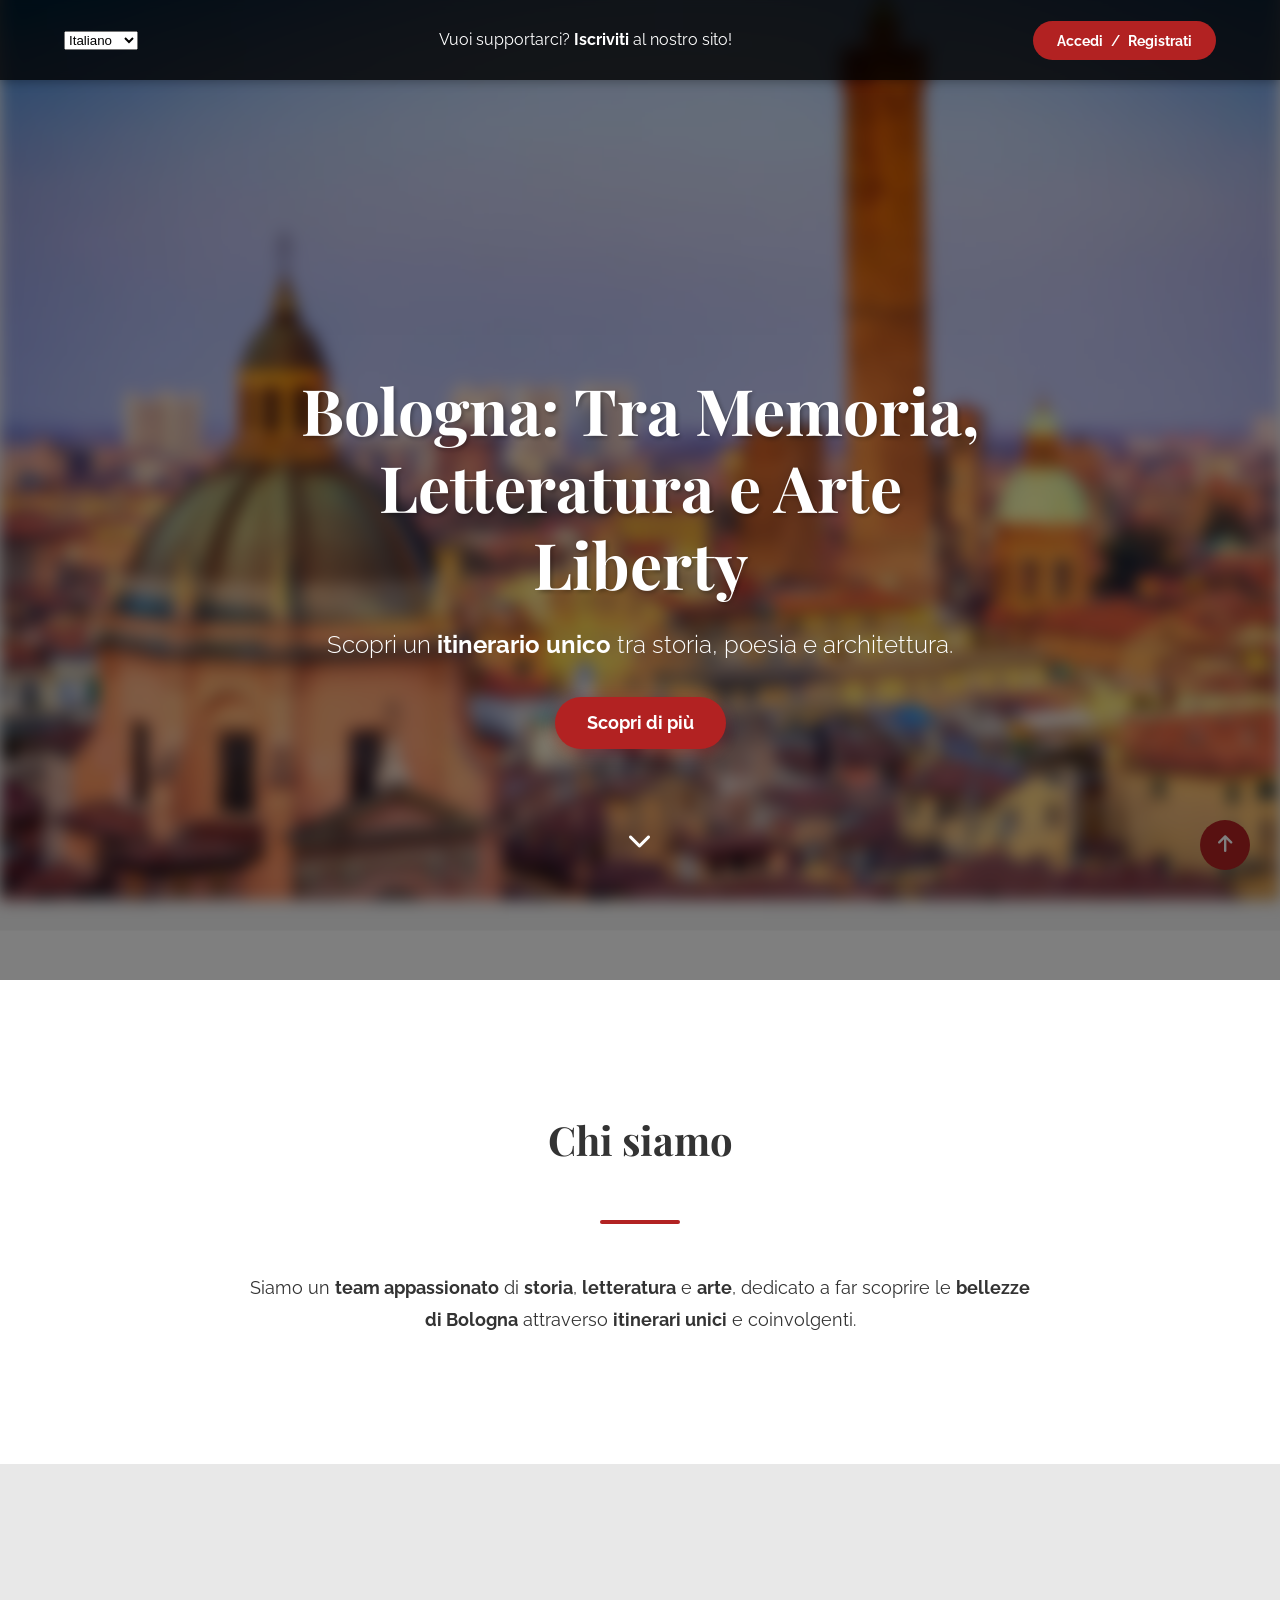
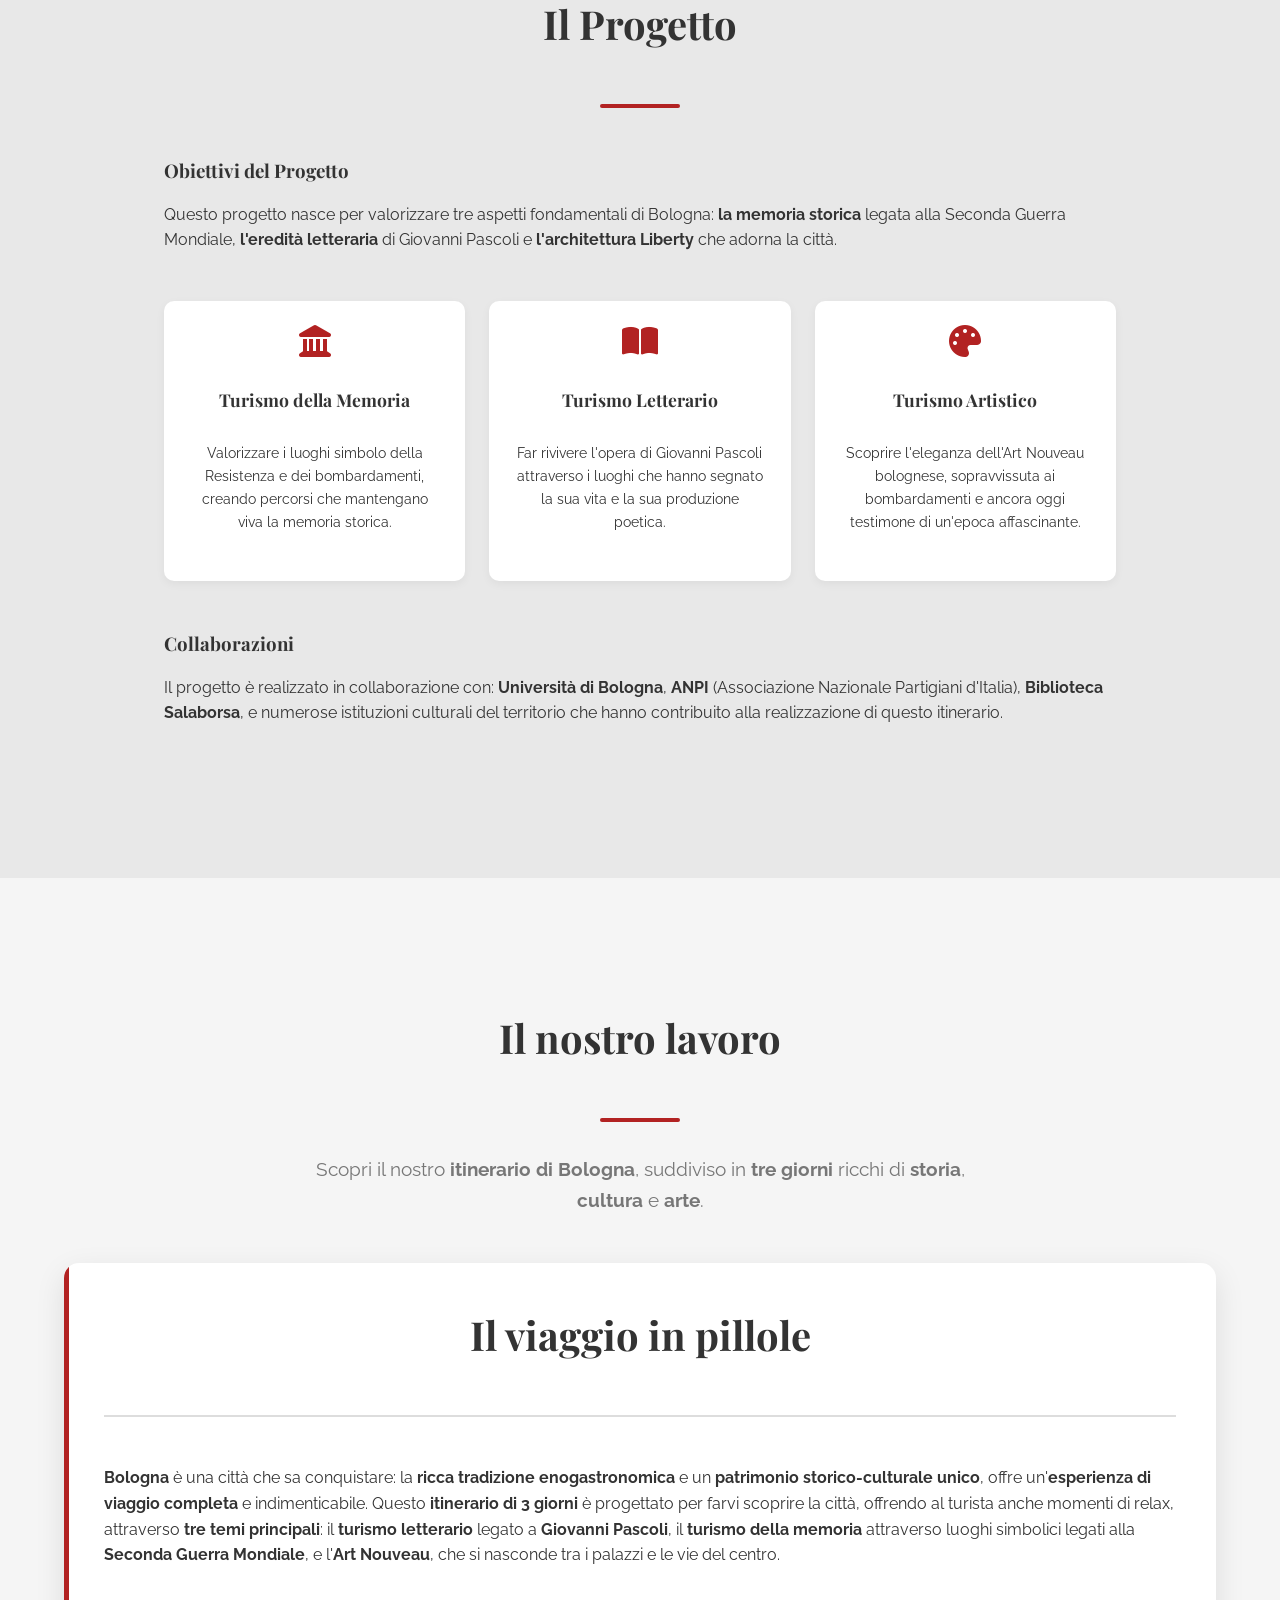
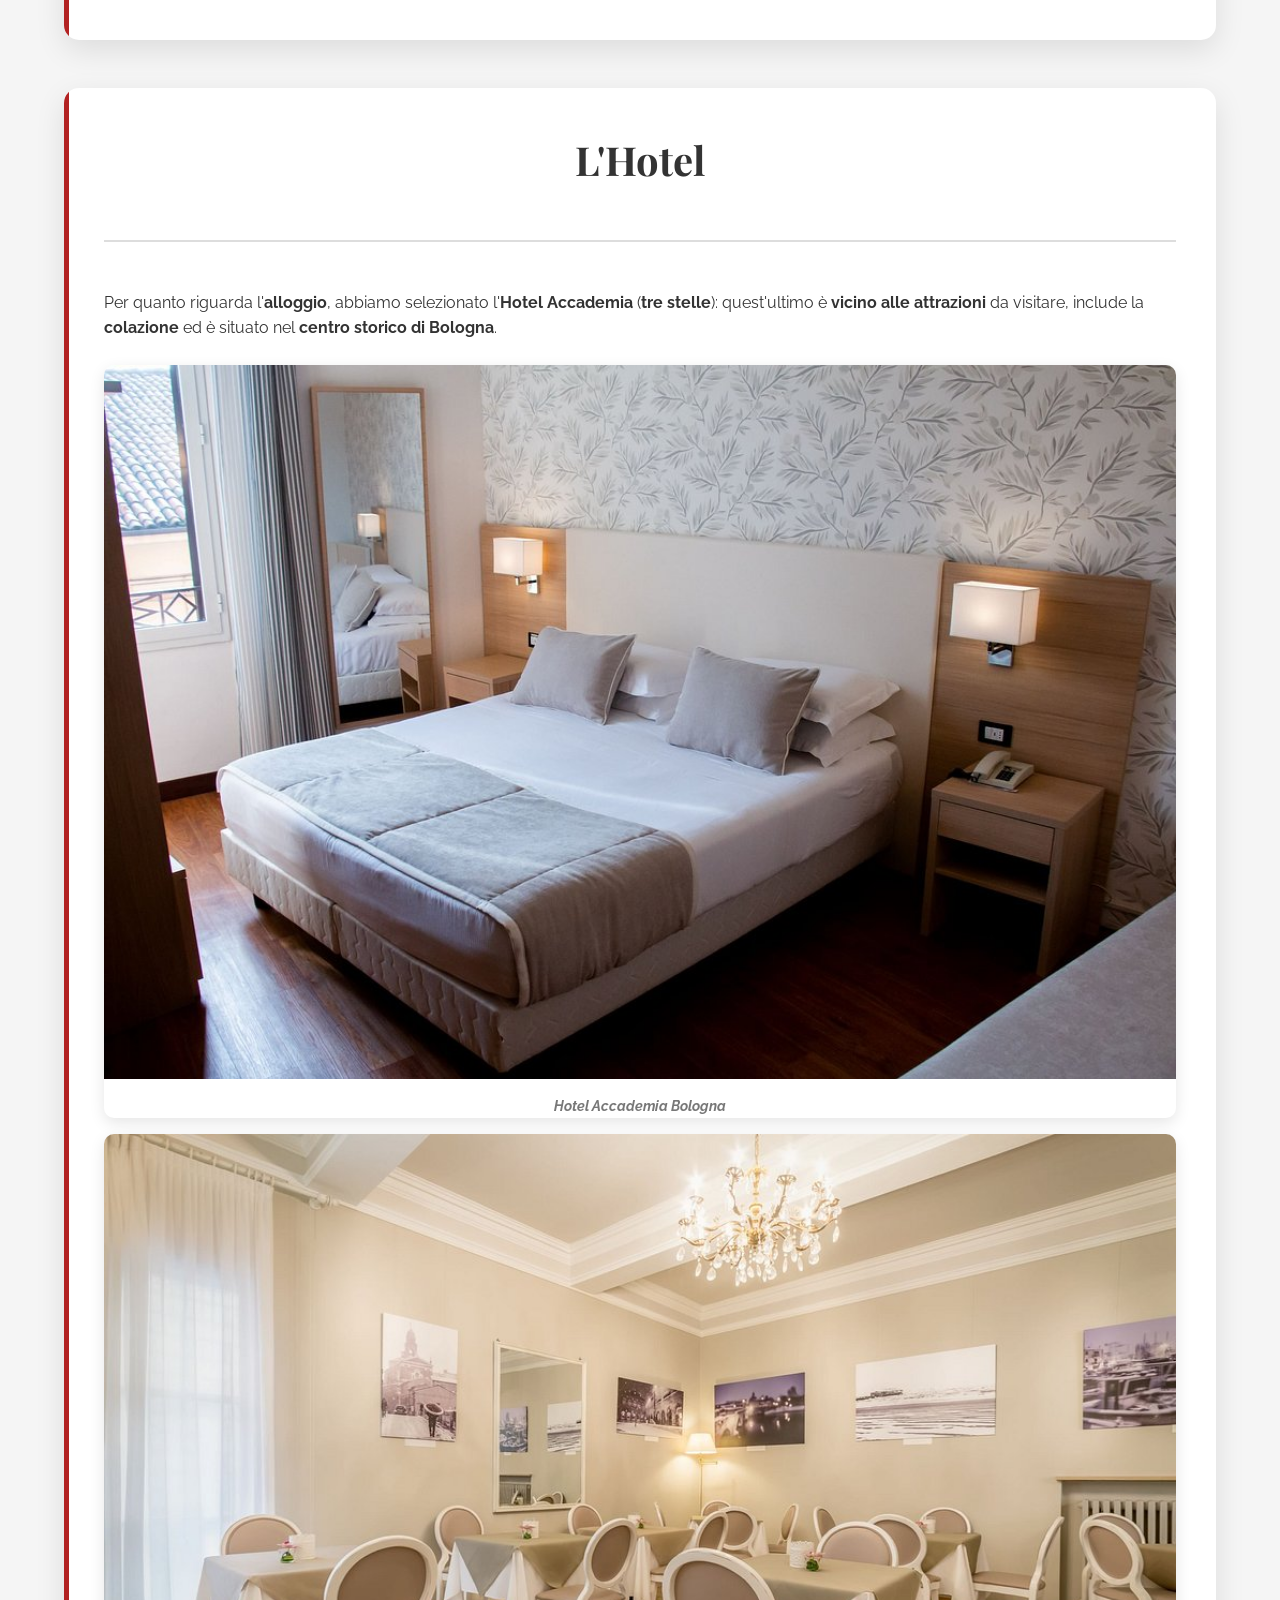
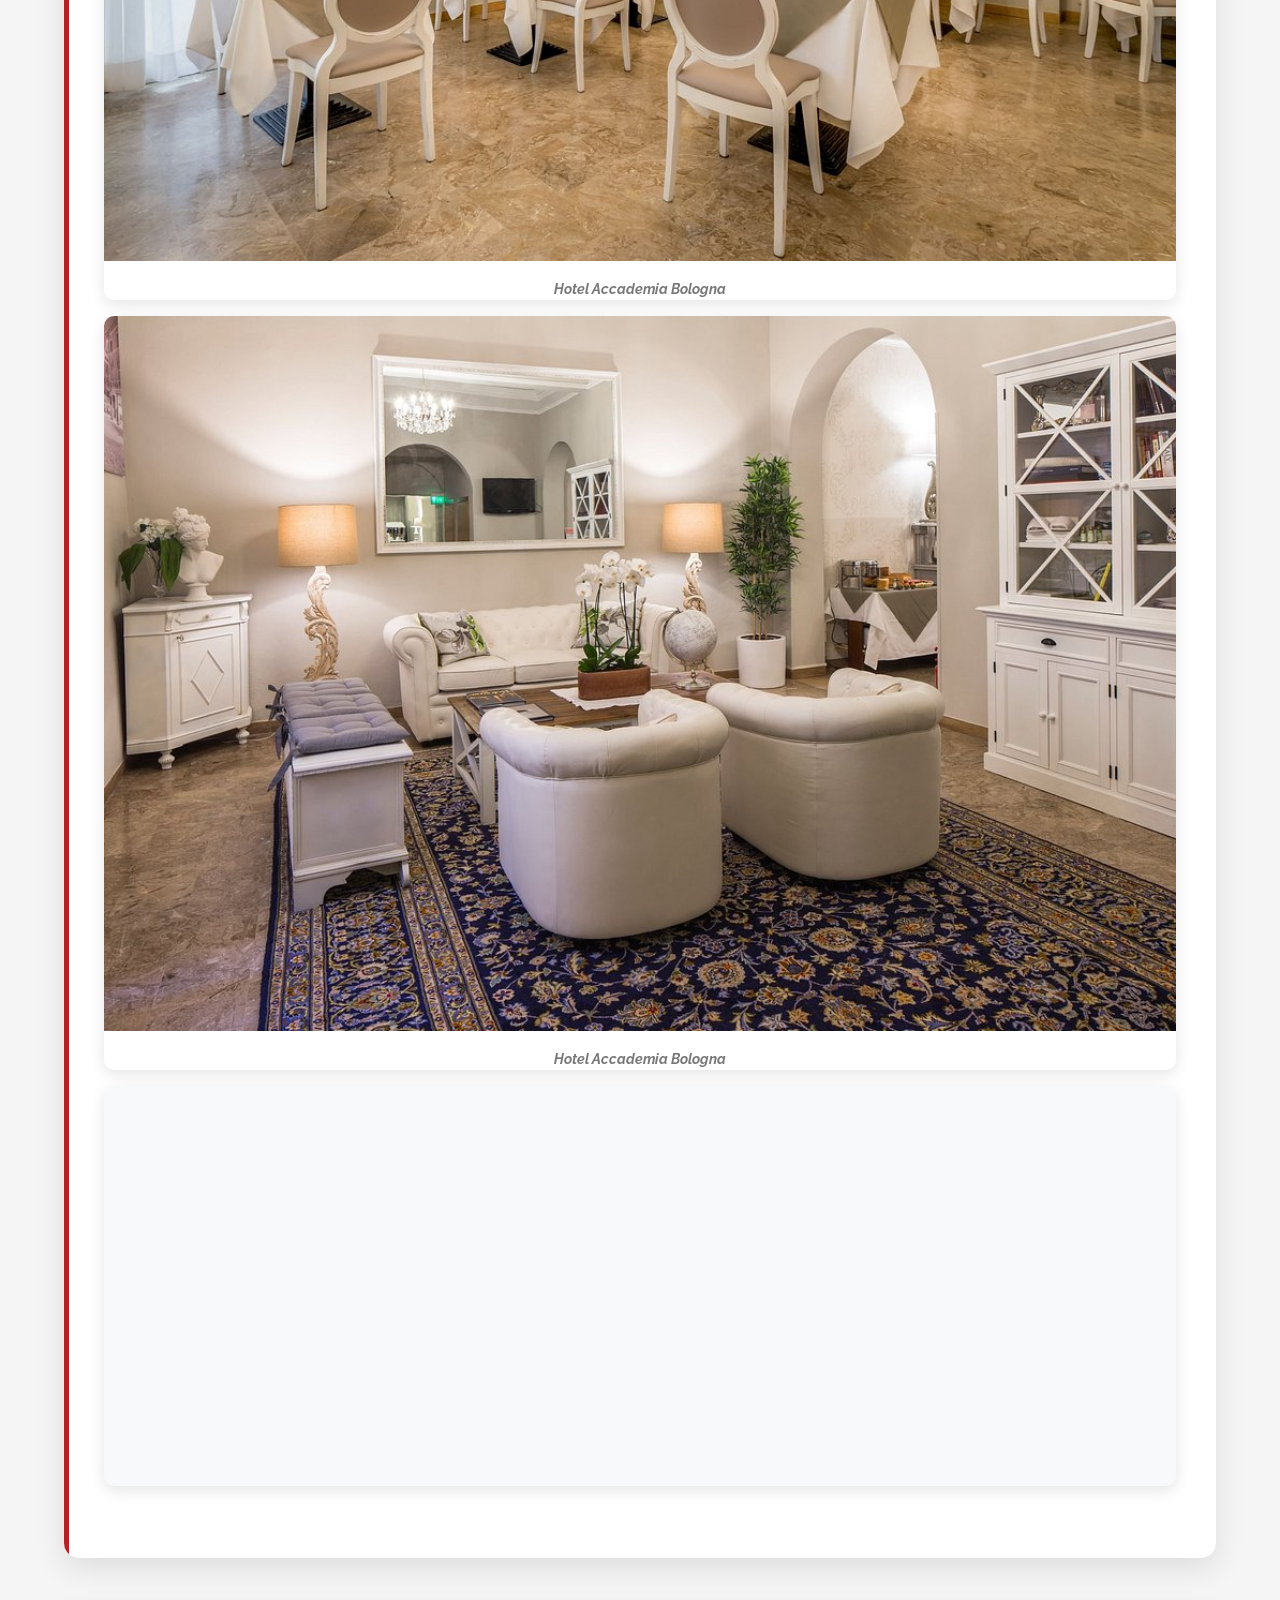
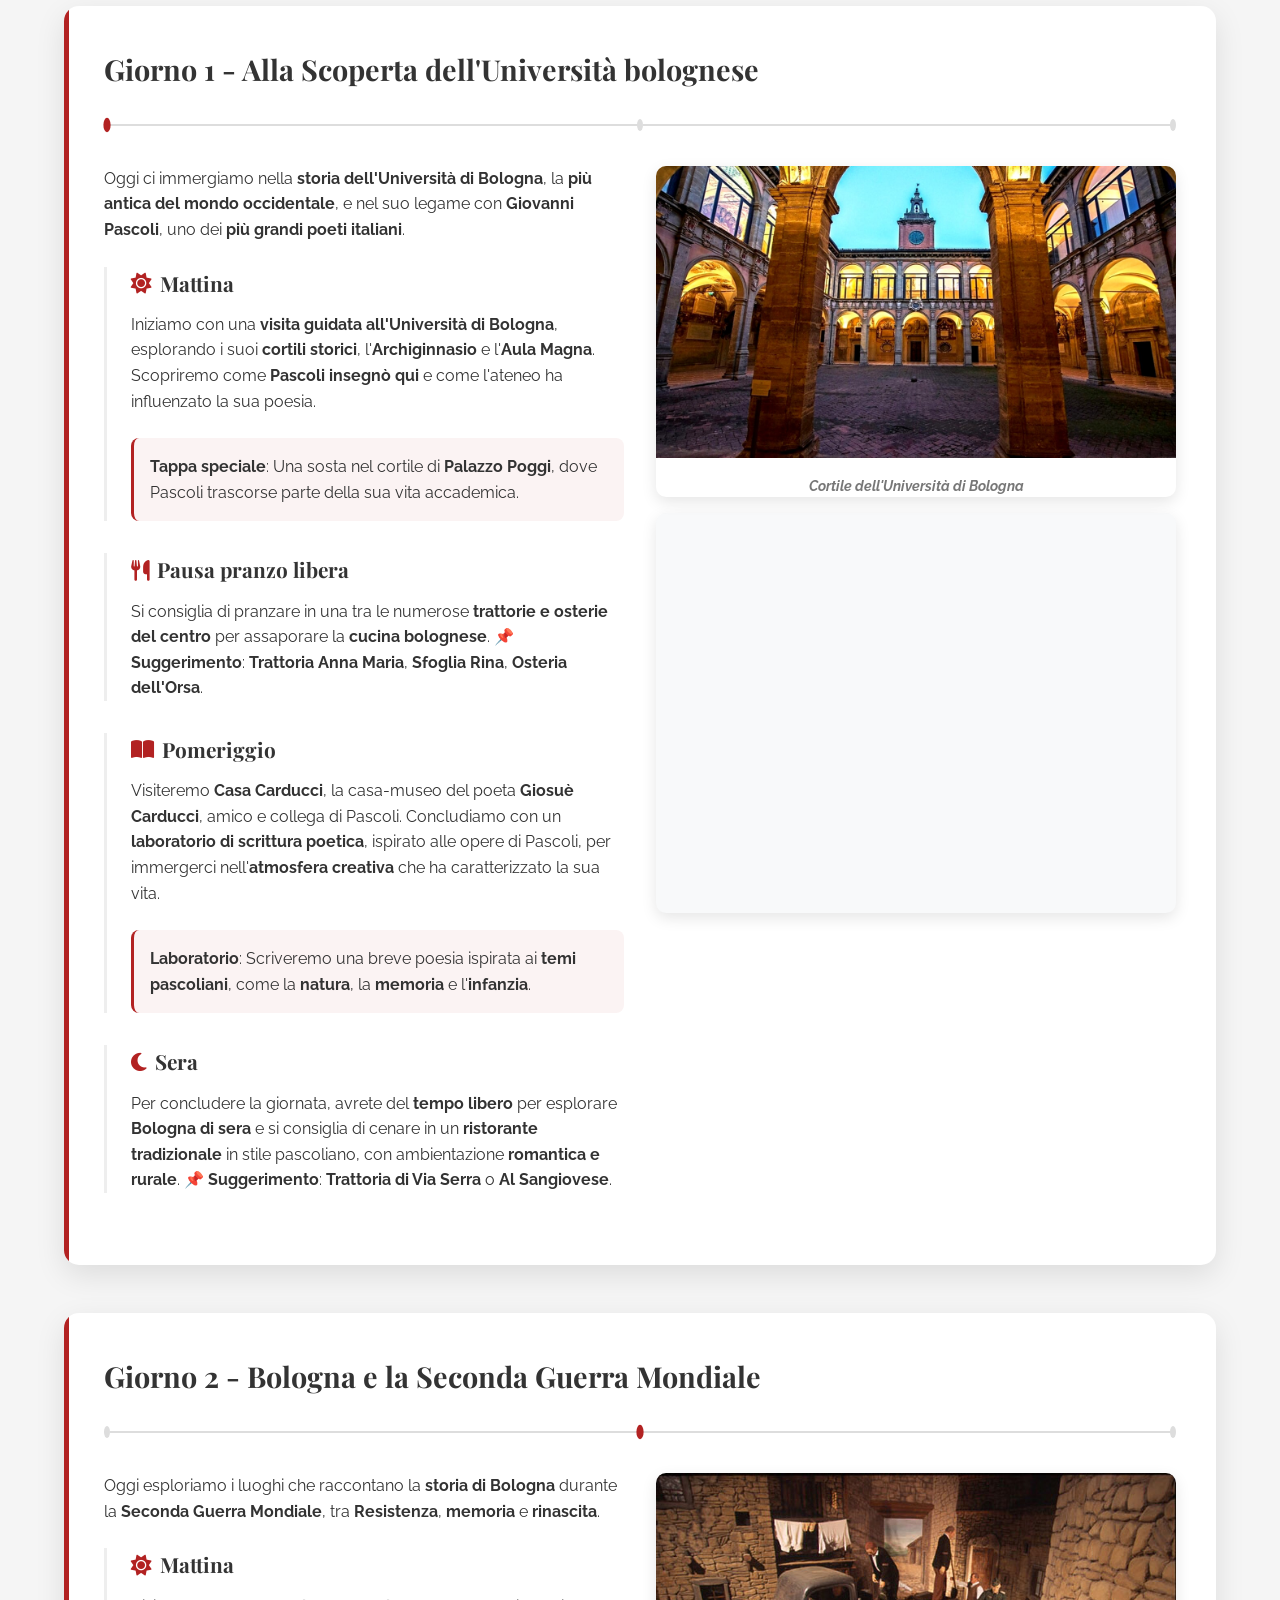
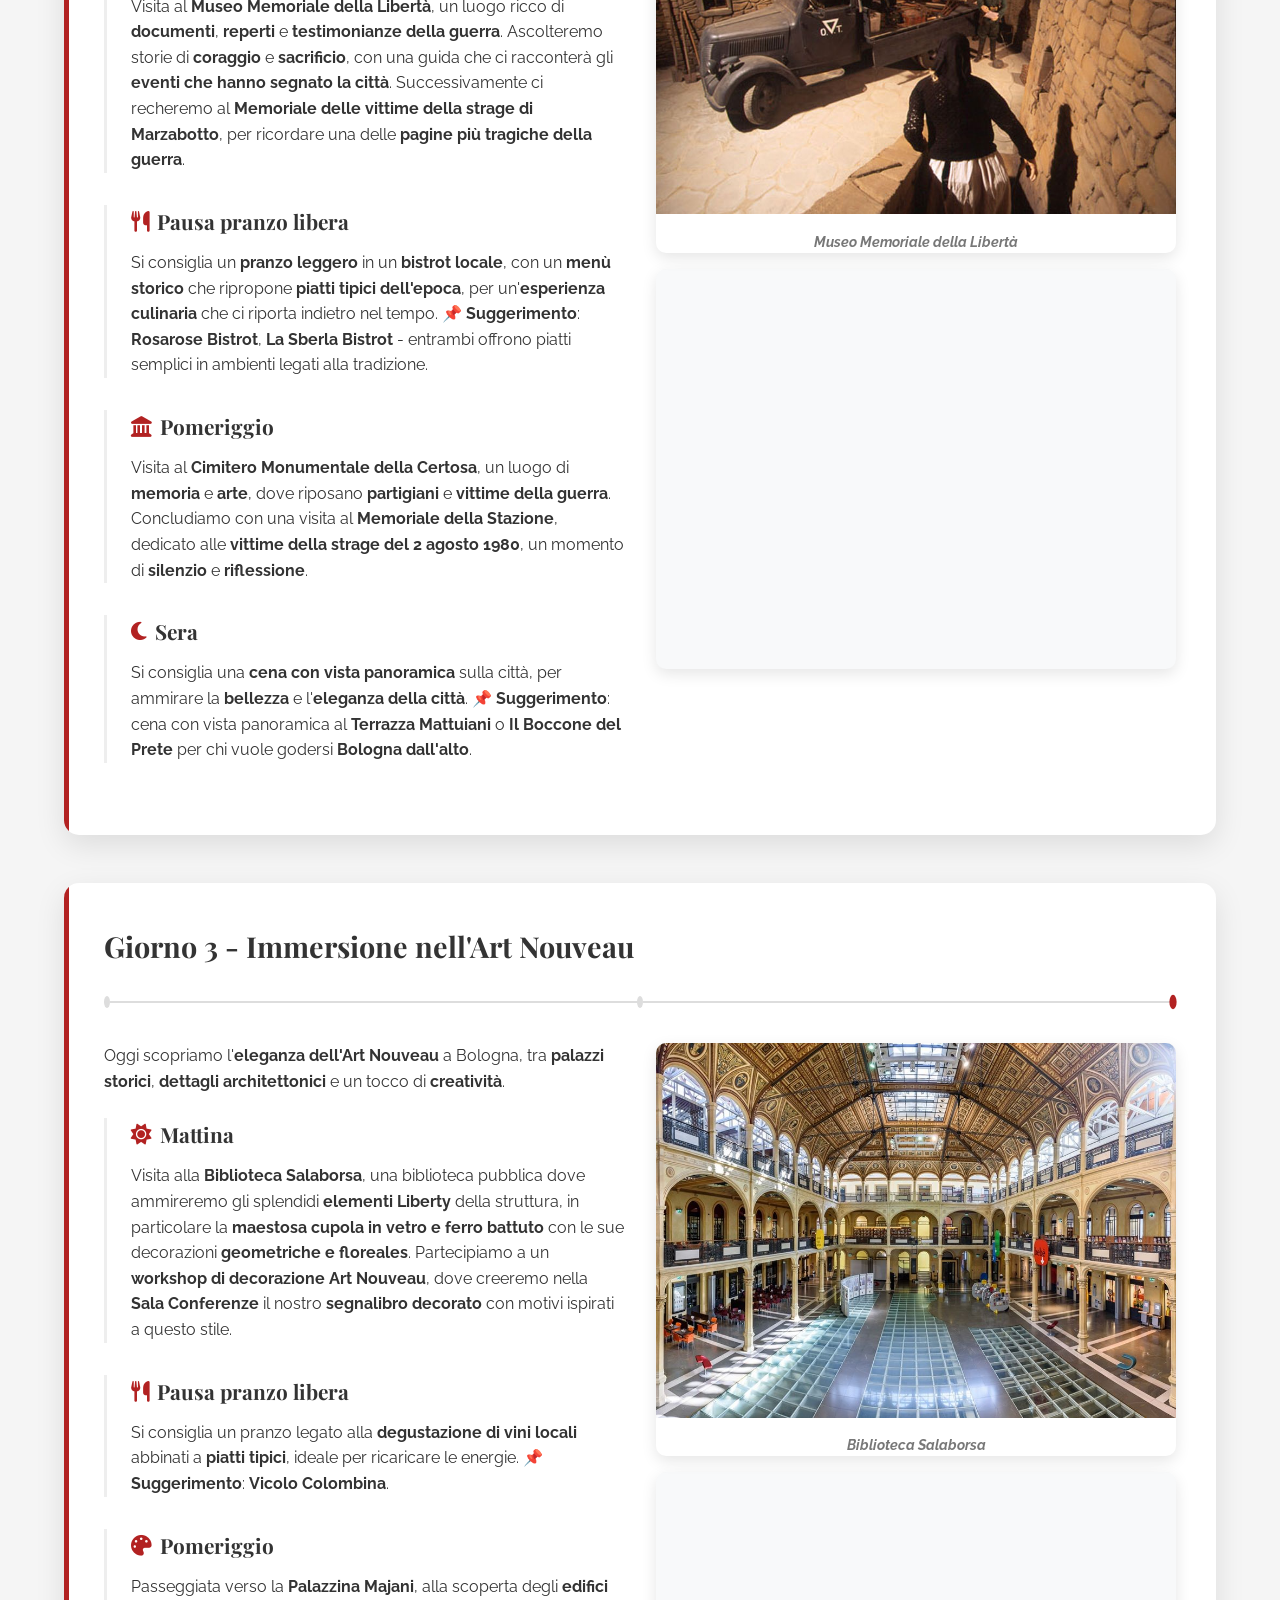
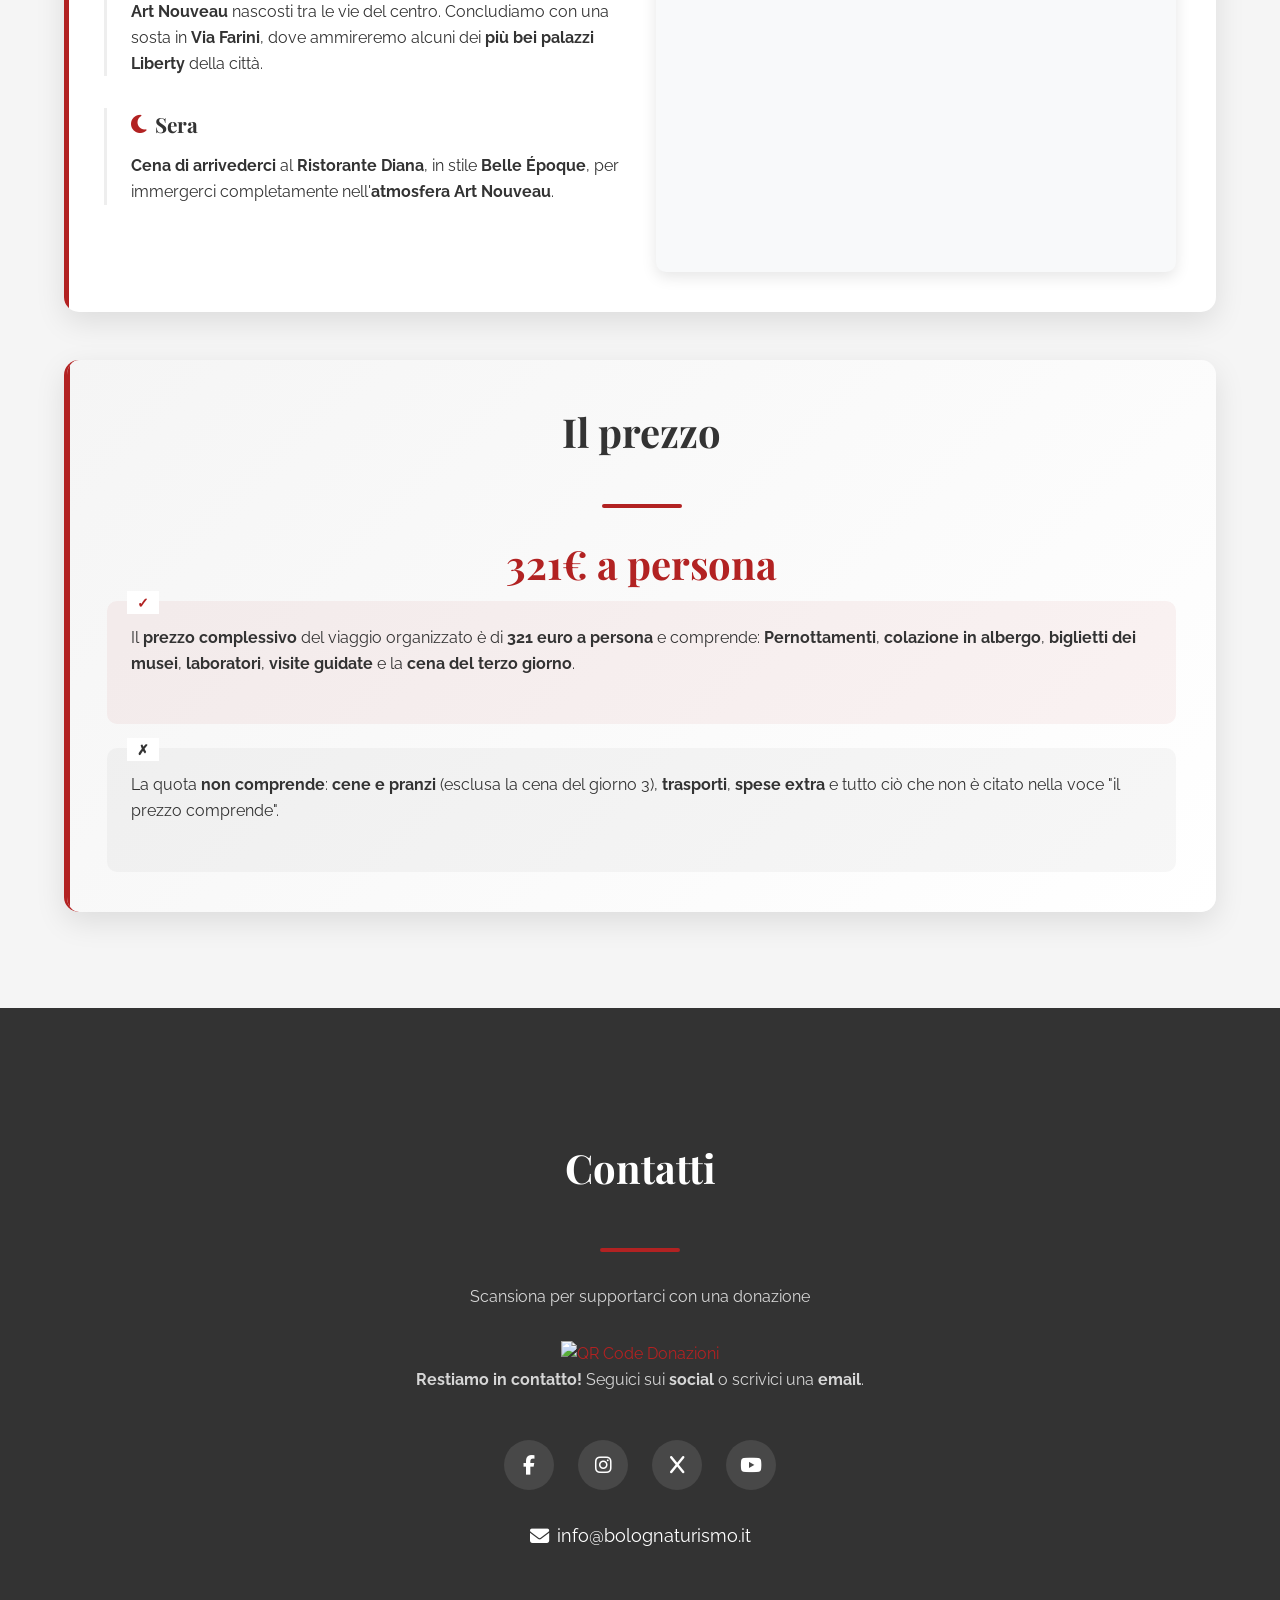
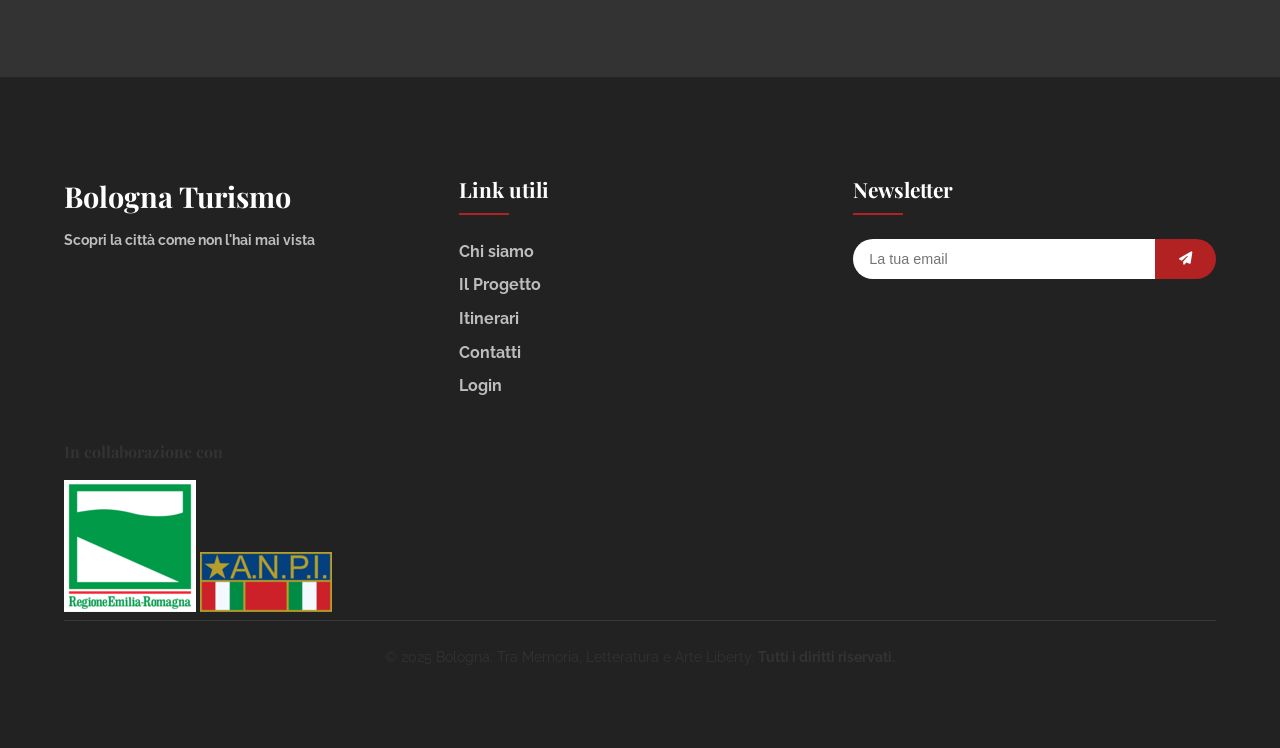
==== commit 332cdcbf: "Update index.html" ====
--- a/index.html
+++ b/index.html
@@ -444,7 +444,7 @@
       <div class="collaborazioni" data-aos="fade-up">
         <h4 data-translate="collaborations">In collaborazione con</h4>
         <div class="partner-loghi">
-          <a href="https://www.regione.toscana.it" target="_blank" rel="noopener noreferrer">
+          <a href="https://www.regione.emilia-romagna.it" target="_blank" rel="noopener noreferrer">
             <img src="logoregionetoscana.png" alt="Regione Toscana" class="partner-logo">
           </a>
           <a href="https://www.anpi.it" target="_blank" rel="noopener noreferrer">
@@ -548,4 +548,4 @@
     });
   </script>
 </body>
-</html>+</html>
